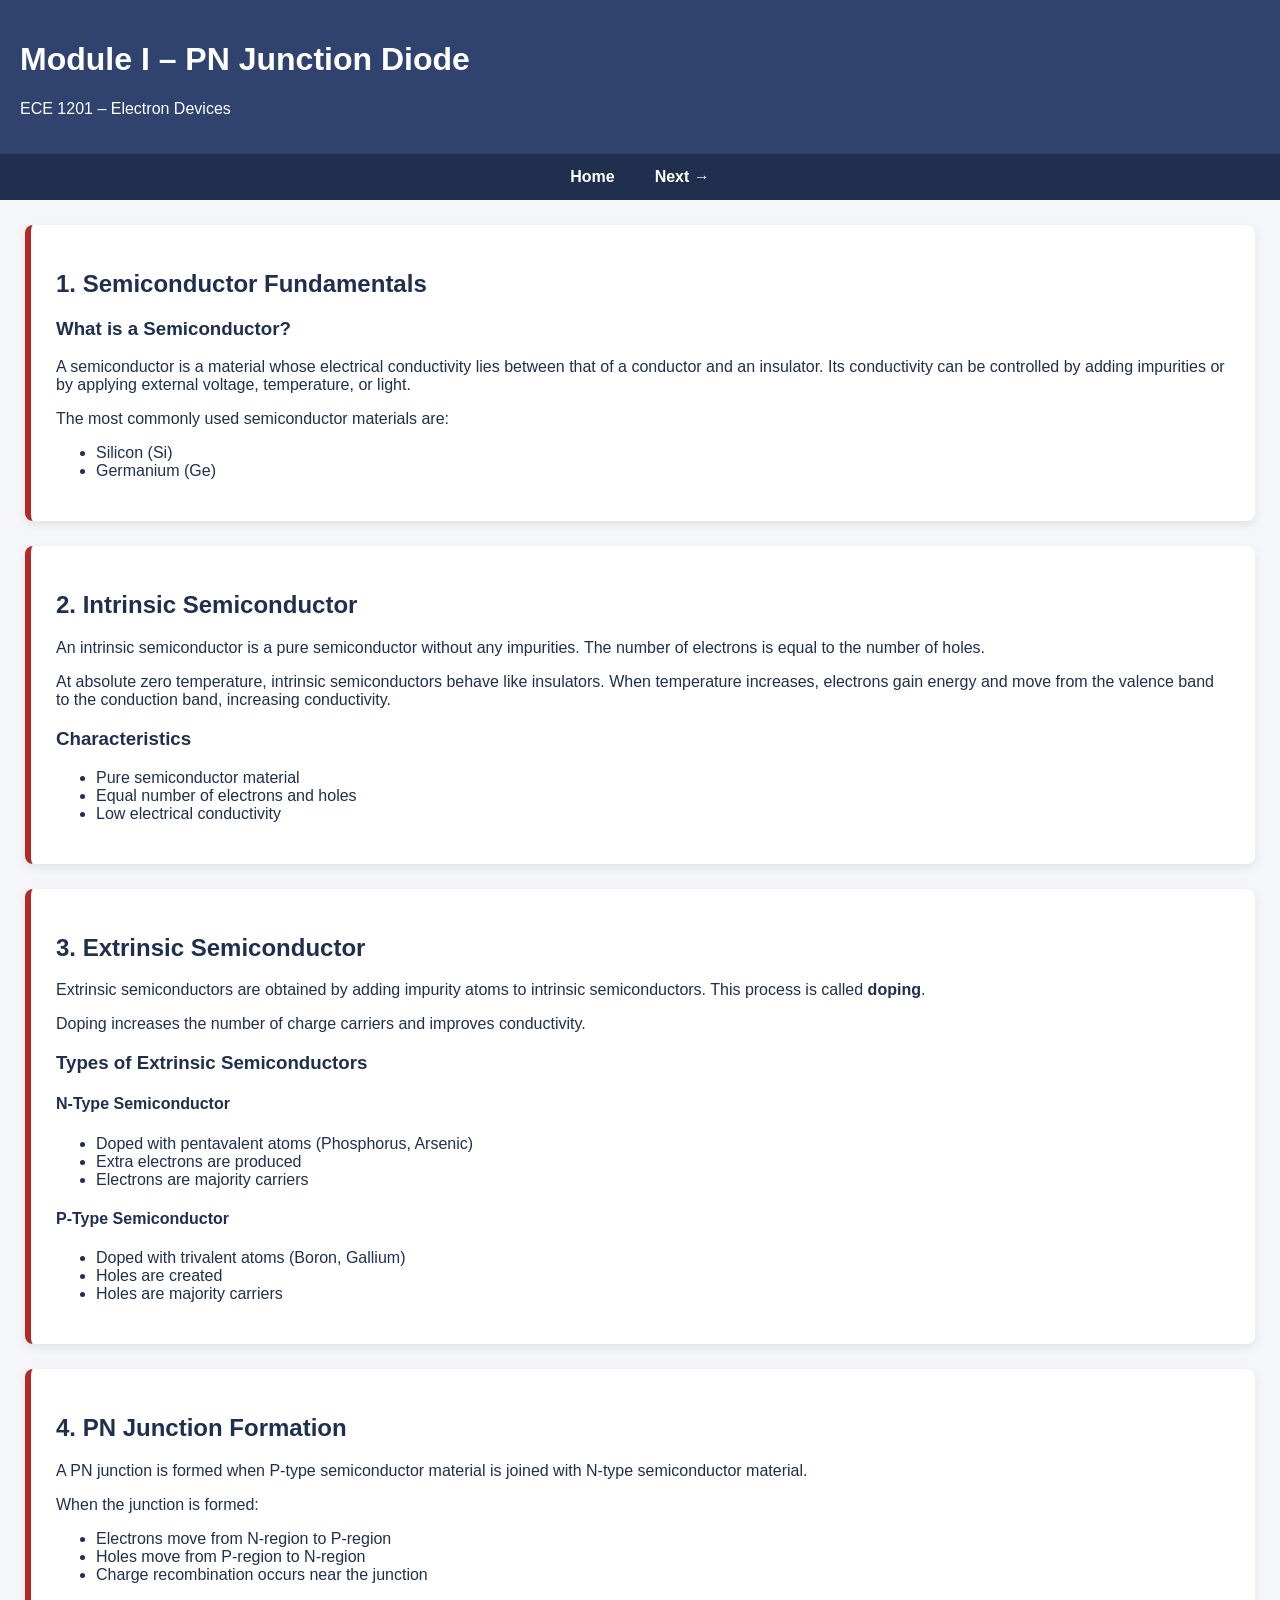
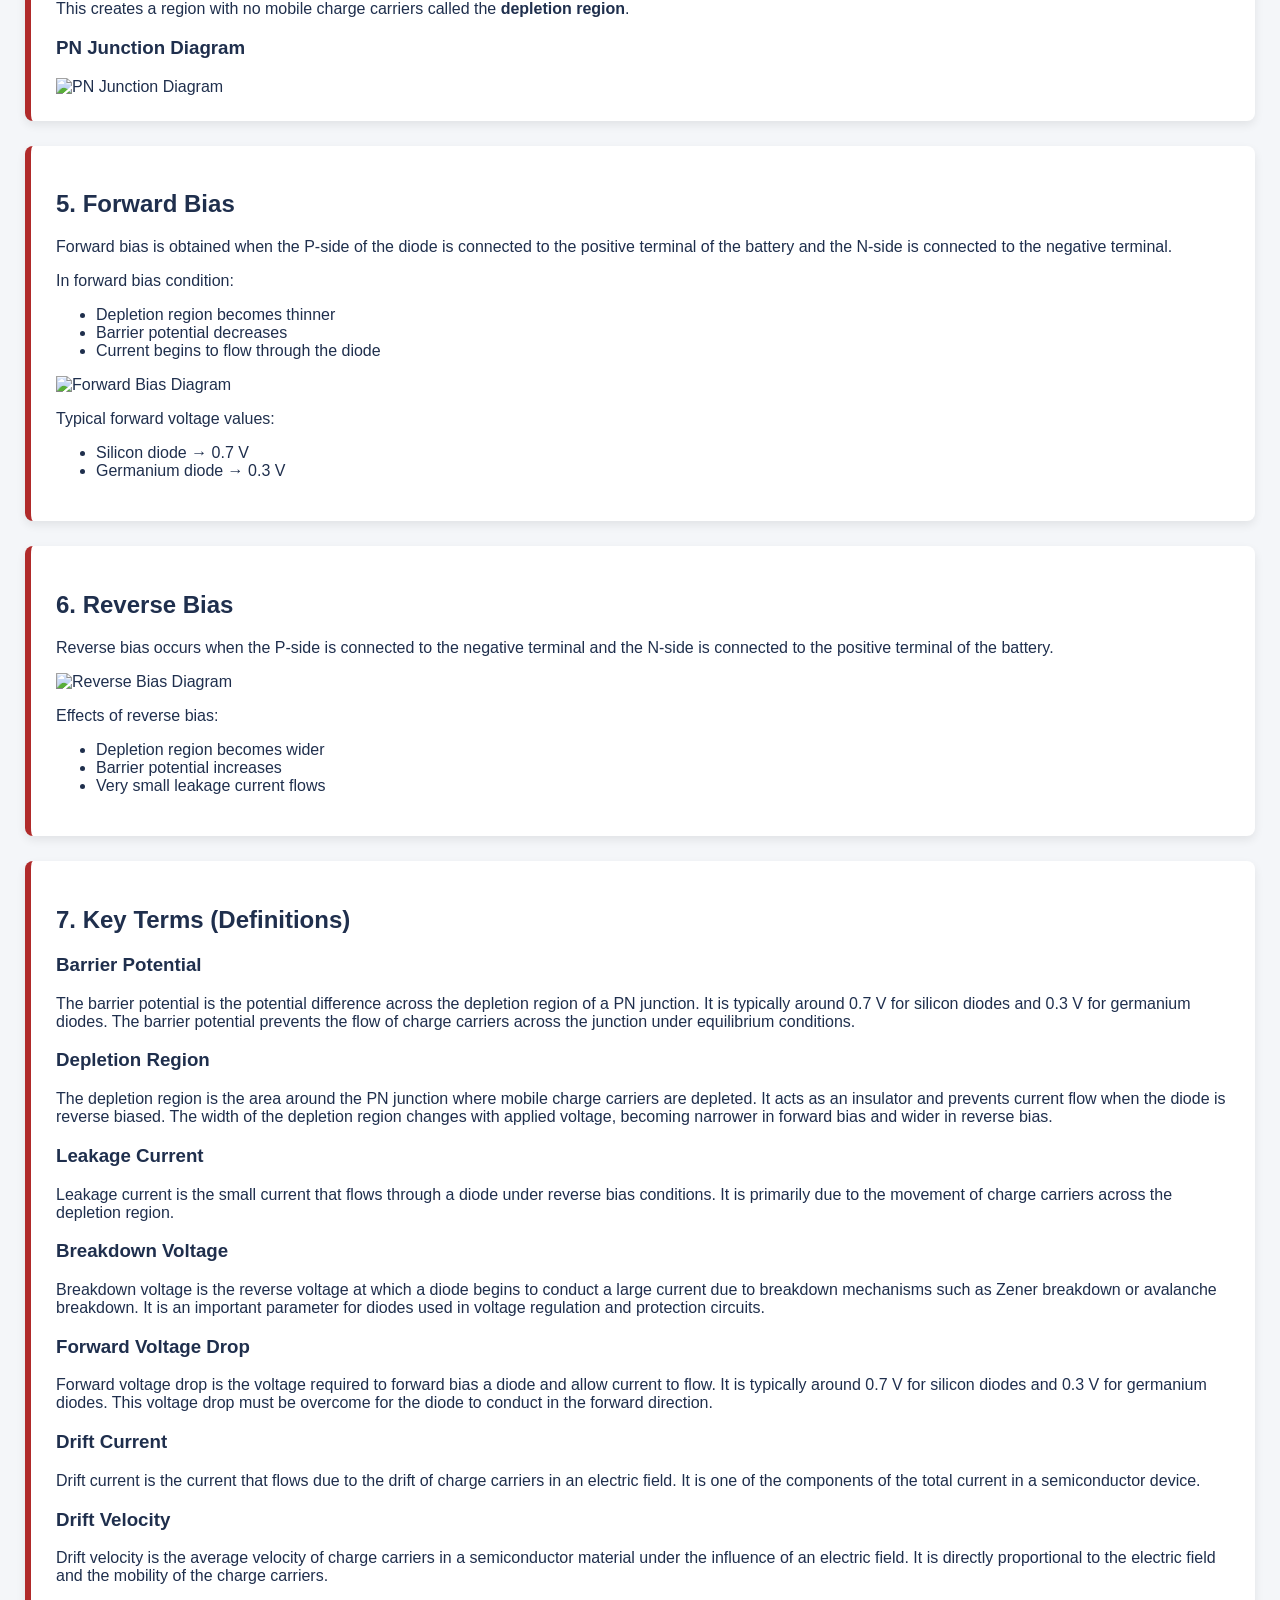
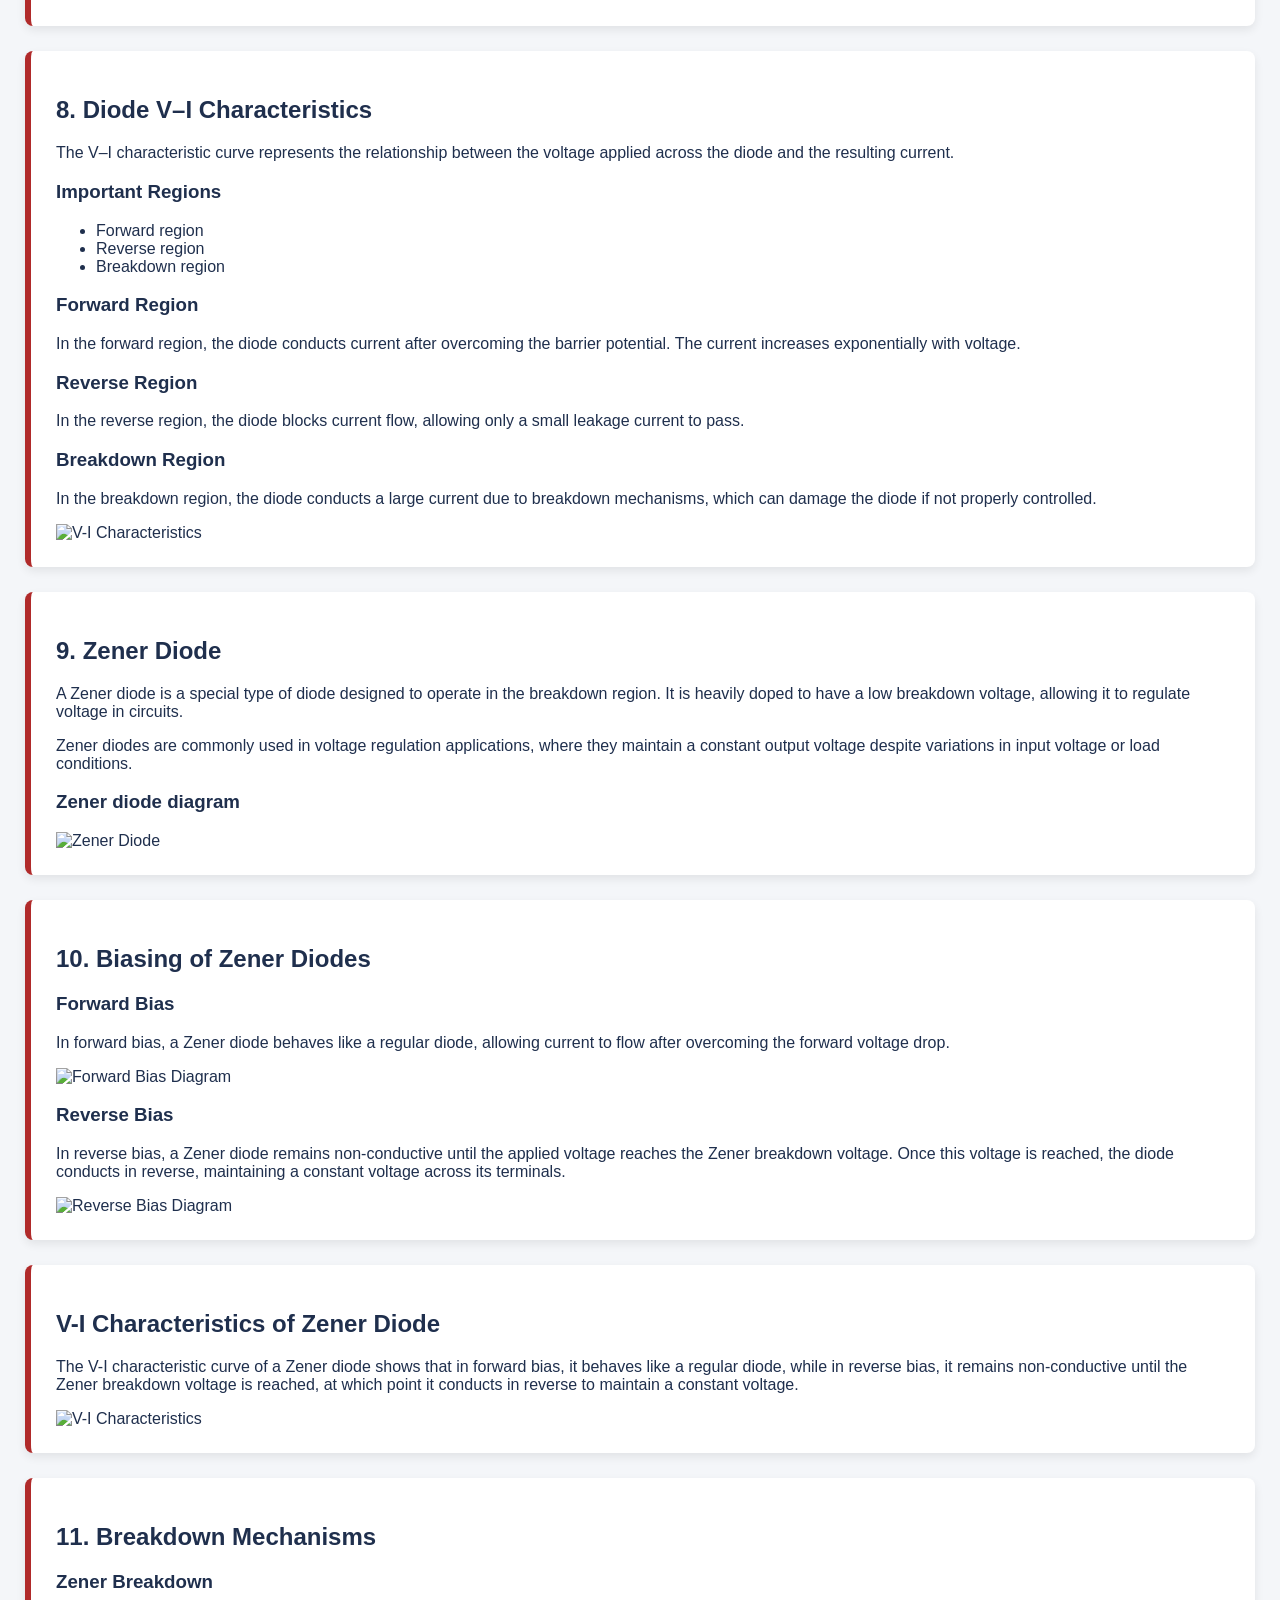
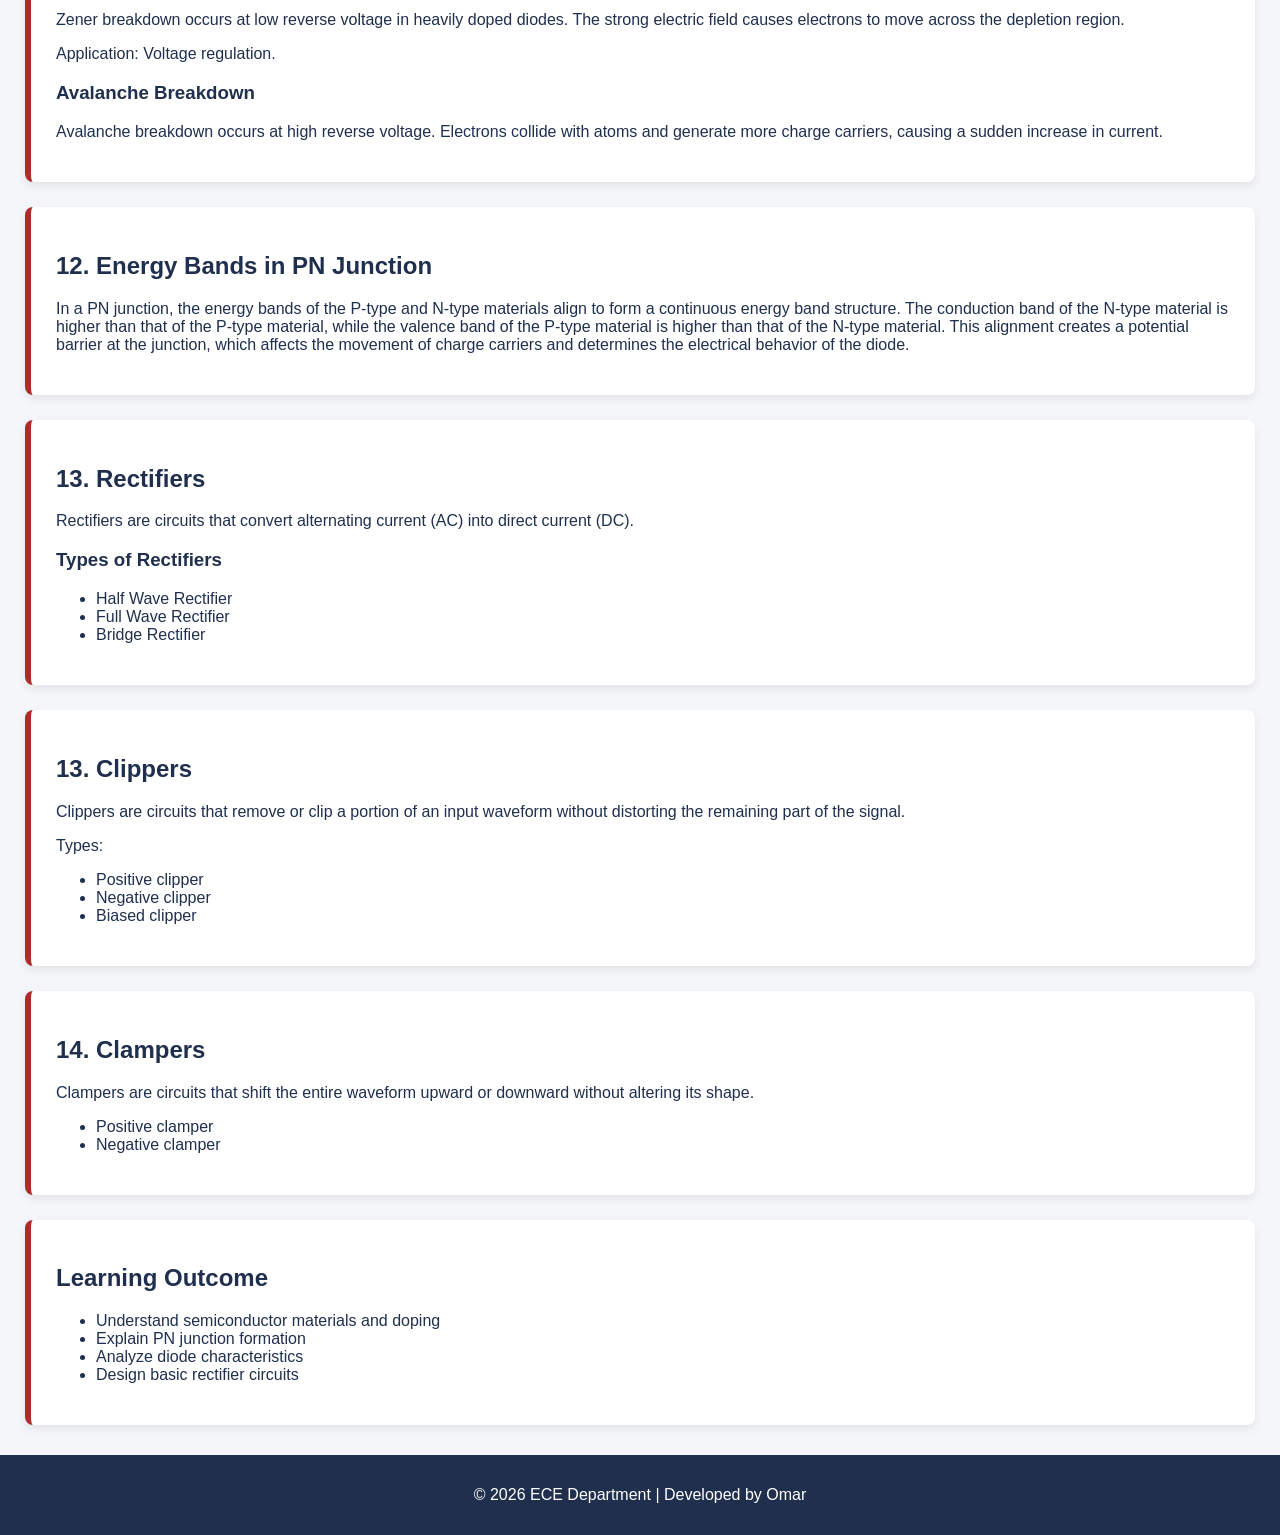
==== explanation pn.html @ 81858459 "detailed explanation for module 1" ====
<!DOCTYPE html>
<html>
<head>
<title>Module I – PN Junction Diode</title>
<link rel="stylesheet" href="style.css">
</head>

<body>

<header>
<h1>Module I – PN Junction Diode</h1>
<p>ECE 1201 – Electron Devices</p>
</header>

<nav>
<a href="index.html">Home</a>
<a href="module2.html">Next →</a>
</nav>


<section class="card">

<h2>1. Semiconductor Fundamentals</h2>

<h3>What is a Semiconductor?</h3>
<p>
A semiconductor is a material whose electrical conductivity lies between that of a
conductor and an insulator. Its conductivity can be controlled by adding impurities
or by applying external voltage, temperature, or light.
</p>

<p>
The most commonly used semiconductor materials are:
</p>

<ul>
<li>Silicon (Si)</li>
<li>Germanium (Ge)</li>
</ul>

</section>


<section class="card">

<h2>2. Intrinsic Semiconductor</h2>

<p>
An intrinsic semiconductor is a pure semiconductor without any impurities.
The number of electrons is equal to the number of holes.
</p>

<p>
At absolute zero temperature, intrinsic semiconductors behave like insulators.
When temperature increases, electrons gain energy and move from the valence band
to the conduction band, increasing conductivity.
</p>

<h3>Characteristics</h3>

<ul>
<li>Pure semiconductor material</li>
<li>Equal number of electrons and holes</li>
<li>Low electrical conductivity</li>
</ul>

</section>


<section class="card">

<h2>3. Extrinsic Semiconductor</h2>

<p>
Extrinsic semiconductors are obtained by adding impurity atoms to intrinsic
semiconductors. This process is called <b>doping</b>.
</p>

<p>
Doping increases the number of charge carriers and improves conductivity.
</p>

<h3>Types of Extrinsic Semiconductors</h3>

<h4>N-Type Semiconductor</h4>

<ul>
<li>Doped with pentavalent atoms (Phosphorus, Arsenic)</li>
<li>Extra electrons are produced</li>
<li>Electrons are majority carriers</li>
</ul>

<h4>P-Type Semiconductor</h4>

<ul>
<li>Doped with trivalent atoms (Boron, Gallium)</li>
<li>Holes are created</li>
<li>Holes are majority carriers</li>
</ul>

</section>


<section class="card">

<h2>4. PN Junction Formation</h2>

<p>
A PN junction is formed when P-type semiconductor material is joined with
N-type semiconductor material.
</p>

<p>
When the junction is formed:
</p>

<ul>
<li>Electrons move from N-region to P-region</li>
<li>Holes move from P-region to N-region</li>
<li>Charge recombination occurs near the junction</li>
</ul>

<p>
This creates a region with no mobile charge carriers called the
<b>depletion region</b>.
</p>

<h3>PN Junction Diagram</h3>

<div>
    <img src="https://ncert-neetprep.s3.ap-south-1.amazonaws.com/XII/Physics/leph206/OEBPS/Images/Fig_14_12.png" alt="PN Junction Diagram" width="300"/>
</div>

</section>


<section class="card">

<h2>5. Forward Bias</h2>

<p>
Forward bias is obtained when the P-side of the diode is connected to the
positive terminal of the battery and the N-side is connected to the negative
terminal.
</p>

<p>
In forward bias condition:
</p>

<ul>
<li>Depletion region becomes thinner</li>
<li>Barrier potential decreases</li>
<li>Current begins to flow through the diode</li>
</ul>
<div>
    <img src="https://pijaeducation.com/wp-content/uploads/2019/09/Diode-forward-bias.png" alt="Forward Bias Diagram" width="300"/>
</div>
<p>
Typical forward voltage values:
</p>

<ul>
<li>Silicon diode → 0.7 V</li>
<li>Germanium diode → 0.3 V</li>
</ul>

</section>


<section class="card">

<h2>6. Reverse Bias</h2>

<p>
Reverse bias occurs when the P-side is connected to the negative terminal
and the N-side is connected to the positive terminal of the battery.
</p>
<div>
    <img src="https://www.electrical4u.com/images/march16/1463278198.png" alt="Reverse Bias Diagram" width="300"/>
</div>
<p>
Effects of reverse bias:
</p>

<ul>
<li>Depletion region becomes wider</li>
<li>Barrier potential increases</li>
<li>Very small leakage current flows</li>
</ul>

</section>
<section class="card">
    <h2>7. Key Terms (Definitions)</h2>
    <h3>Barrier Potential</h3>
    <p>
The barrier potential is the potential difference across the depletion region of a PN junction. It is typically around 0.7 V for silicon diodes and 0.3 V for germanium diodes. The barrier potential prevents the flow of charge carriers across the junction under equilibrium conditions.
    </p>
    <h3>Depletion Region</h3>
<p>
     The depletion region is the area around the PN junction where mobile charge carriers are depleted. It acts as an insulator and prevents current flow when the diode is reverse biased. The width of the depletion region changes with applied voltage, becoming narrower in forward bias and wider in reverse bias.
    </p>
    <h3>Leakage Current</h3>
    <p>
    Leakage current is the small current that flows through a diode under reverse bias conditions. It is primarily due to the movement of charge carriers across the depletion region.
    </p>
    <h3>Breakdown Voltage</h3>
<p>
    Breakdown voltage is the reverse voltage at which a diode begins to conduct a large current due to breakdown mechanisms such as Zener breakdown or avalanche breakdown. It is an important parameter for diodes used in voltage regulation and protection circuits.
</p>
     <h3>Forward Voltage Drop</h3>
<p> 
       Forward voltage drop is the voltage required to forward bias a diode and allow current to flow. It is typically around 0.7 V for silicon diodes and 0.3 V for germanium diodes. This voltage drop must be overcome for the diode to conduct in the forward direction.
</p>
<h3>Drift Current</h3>
<p>
    Drift current is the current that flows due to the drift of charge carriers in an electric field. It is one of the components of the total current in a semiconductor device.
</p>
<h3>Drift Velocity</h3>
<p>
    Drift velocity is the average velocity of charge carriers in a semiconductor material under the influence of an electric field. It is directly proportional to the electric field and the mobility of the charge carriers. 
</p> 

</section>

<section class="card">

<h2>8. Diode V–I Characteristics</h2>

<p>
The V–I characteristic curve represents the relationship between the
voltage applied across the diode and the resulting current.
</p>

<h3>Important Regions</h3>

<ul>
<li>Forward region</li>
<li>Reverse region</li>
<li>Breakdown region</li>
</ul>
<h3>Forward Region</h3>
<p>
In the forward region, the diode conducts current after overcoming the barrier potential. The current increases exponentially with voltage.
</p>
<h3>Reverse Region</h3>
<p>
In the reverse region, the diode blocks current flow, allowing only a small leakage current to pass.
</p>
<h3>Breakdown Region</h3>
<p>
In the breakdown region, the diode conducts a large current due to breakdown mechanisms, which can damage the diode if not properly controlled.
</p>
<div>
    <img src="https://www.electronics-tutorials.ws/wp-content/uploads/2020/08/diode5.gif" alt="V-I Characteristics" width="500"/>
</div>
</section>
<section class="card">
    <h2>9. Zener Diode</h2>
<p>
A Zener diode is a special type of diode designed to operate in the breakdown region. It is heavily doped to have a low breakdown voltage, allowing it to regulate voltage in circuits.
</p>
<p>
Zener diodes are commonly used in voltage regulation applications, where they maintain a constant output voltage despite variations in input voltage or load conditions.
</p>
<h3>Zener diode diagram</h3>
<img src="https://www.shutterstock.com/image-vector/zener-diode-education-science-school-260nw-2631036079.jpg" alt="Zener Diode" width="300"/>

</section>
<section class="card">
<h2>10. Biasing of Zener Diodes</h2>
<h3>Forward Bias</h3>
<p>In forward bias, a Zener diode behaves like a regular diode, allowing current to flow after overcoming the forward voltage drop.
</p>
<div>
    <img src="https://www.hackatronic.com/wp-content/uploads/2020/02/Zener-forward.jpg" alt="Forward Bias Diagram" width="300"/>
</div>
<h3>Reverse Bias</h3>
<p>In reverse bias, a Zener diode remains non-conductive until the applied voltage reaches the Zener breakdown voltage. Once this voltage is reached, the diode conducts in reverse, maintaining a constant voltage across its terminals.
</p>
<div>
    <img src="https://www.build-electronic-circuits.com/wp-content/uploads/2023/04/reverse_bias.png" alt="Reverse Bias Diagram" width="300"/>
</div>
</section>
    <section class="card">
        <h2>V-I Characteristics of Zener Diode</h2>
<p>The V-I characteristic curve of a Zener diode shows that in forward bias, it behaves like a regular diode, while in reverse bias, it remains non-conductive until the Zener breakdown voltage is reached, at which point it conducts in reverse to maintain a constant voltage.</p>
<img src="https://www.hackatronic.com/wp-content/uploads/2020/02/VI-characteristics-zener.jpg" alt="V-I Characteristics" width="500"/>
    </section>

<section class="card">

<h2>11. Breakdown Mechanisms</h2>

<h3>Zener Breakdown</h3>

<p>
Zener breakdown occurs at low reverse voltage in heavily doped diodes.
The strong electric field causes electrons to move across the depletion
region.
</p>

<p>
Application: Voltage regulation.
</p>

<h3>Avalanche Breakdown</h3>

<p>
Avalanche breakdown occurs at high reverse voltage. Electrons collide
with atoms and generate more charge carriers, causing a sudden increase
in current.
</p>
</section>
<section class="card">
<h2>12. Energy Bands in PN Junction</h2>
<p>
In a PN junction, the energy bands of the P-type and N-type materials align to form a continuous energy band structure. The conduction band of the N-type material is higher than that of the P-type material, while the valence band of the P-type material is higher than that of the N-type material. This alignment creates a potential barrier at the junction, which affects the movement of charge carriers and determines the electrical behavior of the diode.
</p>
</section>

<section class="card">

<h2>13. Rectifiers</h2>

<p>
Rectifiers are circuits that convert alternating current (AC)
into direct current (DC).
</p>

<h3>Types of Rectifiers</h3>

<ul>
<li>Half Wave Rectifier</li>
<li>Full Wave Rectifier</li>
<li>Bridge Rectifier</li>
</ul>

</section>


<section class="card">

<h2>13. Clippers</h2>

<p>
Clippers are circuits that remove or clip a portion of an input waveform
without distorting the remaining part of the signal.
</p>

<p>
Types:
</p>

<ul>
<li>Positive clipper</li>
<li>Negative clipper</li>
<li>Biased clipper</li>
</ul>

</section>


<section class="card">

<h2>14. Clampers</h2>

<p>
Clampers are circuits that shift the entire waveform upward or downward
without altering its shape.
</p>

<ul>
<li>Positive clamper</li>
<li>Negative clamper</li>
</ul>

</section>


<section class="card">

<h2>Learning Outcome</h2>

<ul>
<li>Understand semiconductor materials and doping</li>
<li>Explain PN junction formation</li>
<li>Analyze diode characteristics</li>
<li>Design basic rectifier circuits</li>
</ul>

</section>


<footer>
<p>© 2026 ECE Department | Developed by Omar</p>
</footer>

</body>
</html>
---- style.css ----
body {
    font-family: 'Segoe UI', sans-serif;
    margin: 0;
    background-color: #F4F6F9;
    color: #1F2F4D;
}

/* Header */
header {
    background-color: #2F436E;
    color: #FFFFFF;
    padding: 20px;
}

.header-container {
    display: flex;
    align-items: center;
    gap: 20px;
}

.logo {
    width: 270px;
}

/* Navigation */
nav {
    background-color: #1F2F4D;
    display: flex;
    justify-content: center;
    flex-wrap: wrap;
}

nav a {
    color: #FFFFFF;
    padding: 14px 20px;
    text-decoration: none;
    font-weight: 600;
    transition: 0.3s;
}

nav a:hover {
    background-color: #B02A2A;
}

/* Cards */
.card {
    background: #FFFFFF;
    margin: 25px;
    padding: 25px;
    border-left: 6px solid #B02A2A;
    border-radius: 8px;
    box-shadow: 0 4px 10px rgba(0,0,0,0.08);
}

/* Module Buttons */
button {
    background-color: #2F436E;
    color: #FFFFFF;
    border: none;
    padding: 10px 15px;
    margin: 10px 0;
    border-radius: 5px;
    cursor: pointer;
    font-weight: 600;
    transition: 0.3s;
}

button:hover {
    background-color: #B02A2A;
}

/* Hidden Modules */
.hidden {
    display: none;
}

/* Footer */
footer {
    background-color: #1F2F4D;
    color: #FFFFFF;
    text-align: center;
    padding: 15px;
    margin-top: 30px;
}

/* Responsive */
@media(max-width: 768px){
    .header-container {
        flex-direction: column;
        text-align: center;
    }

    .logo {
        width: 70px;
    }
}
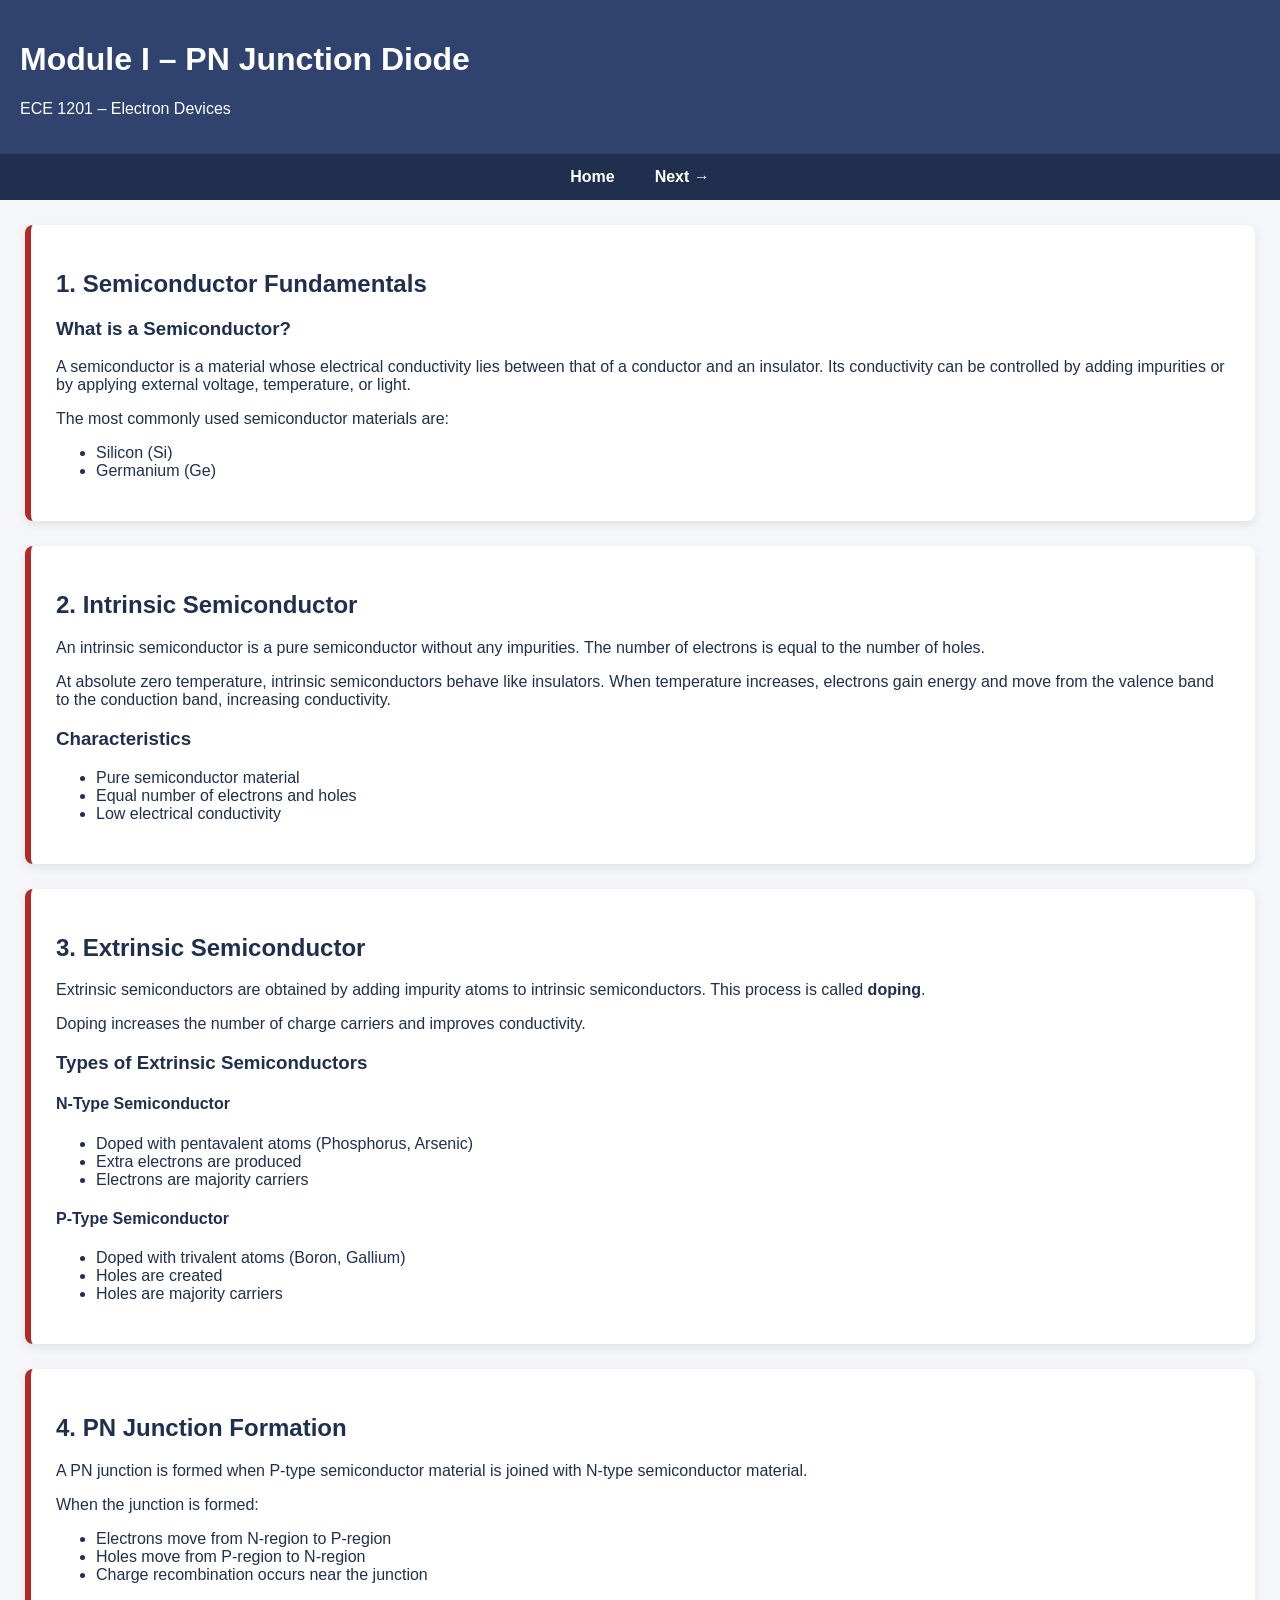
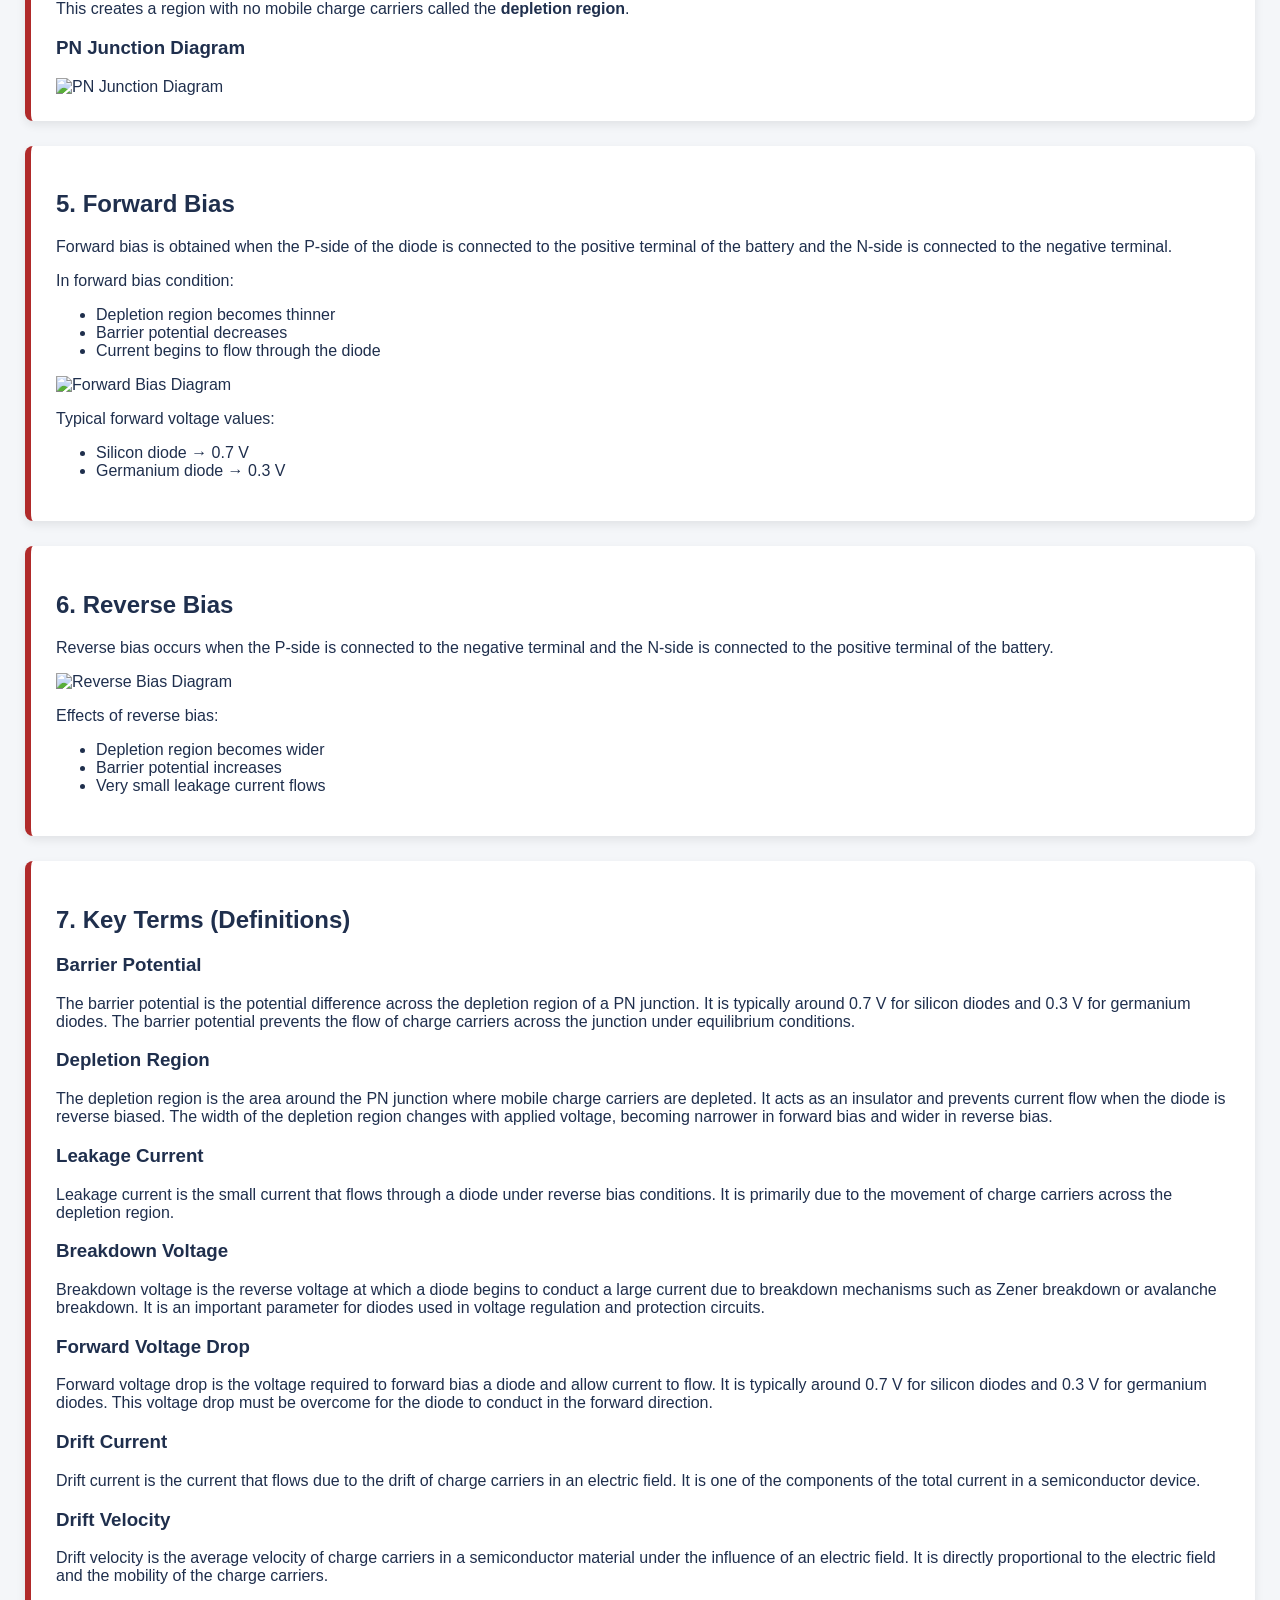
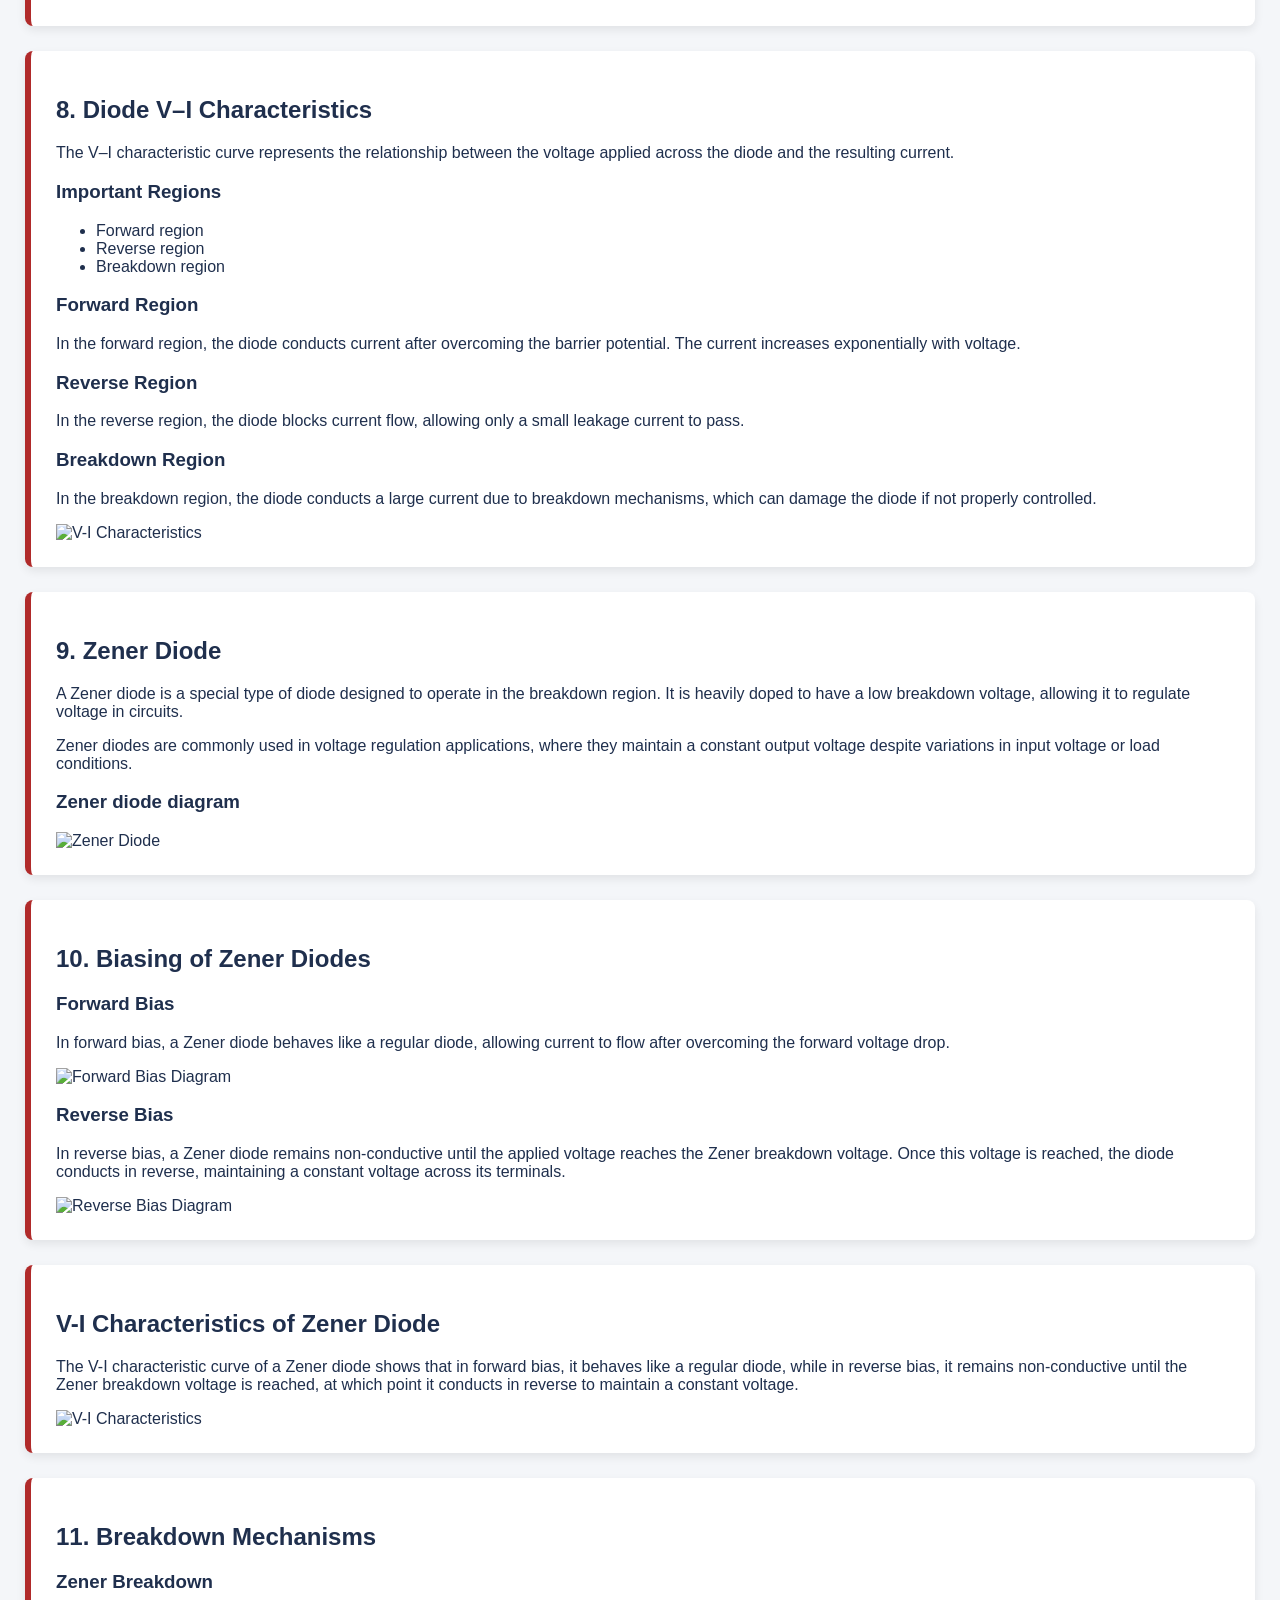
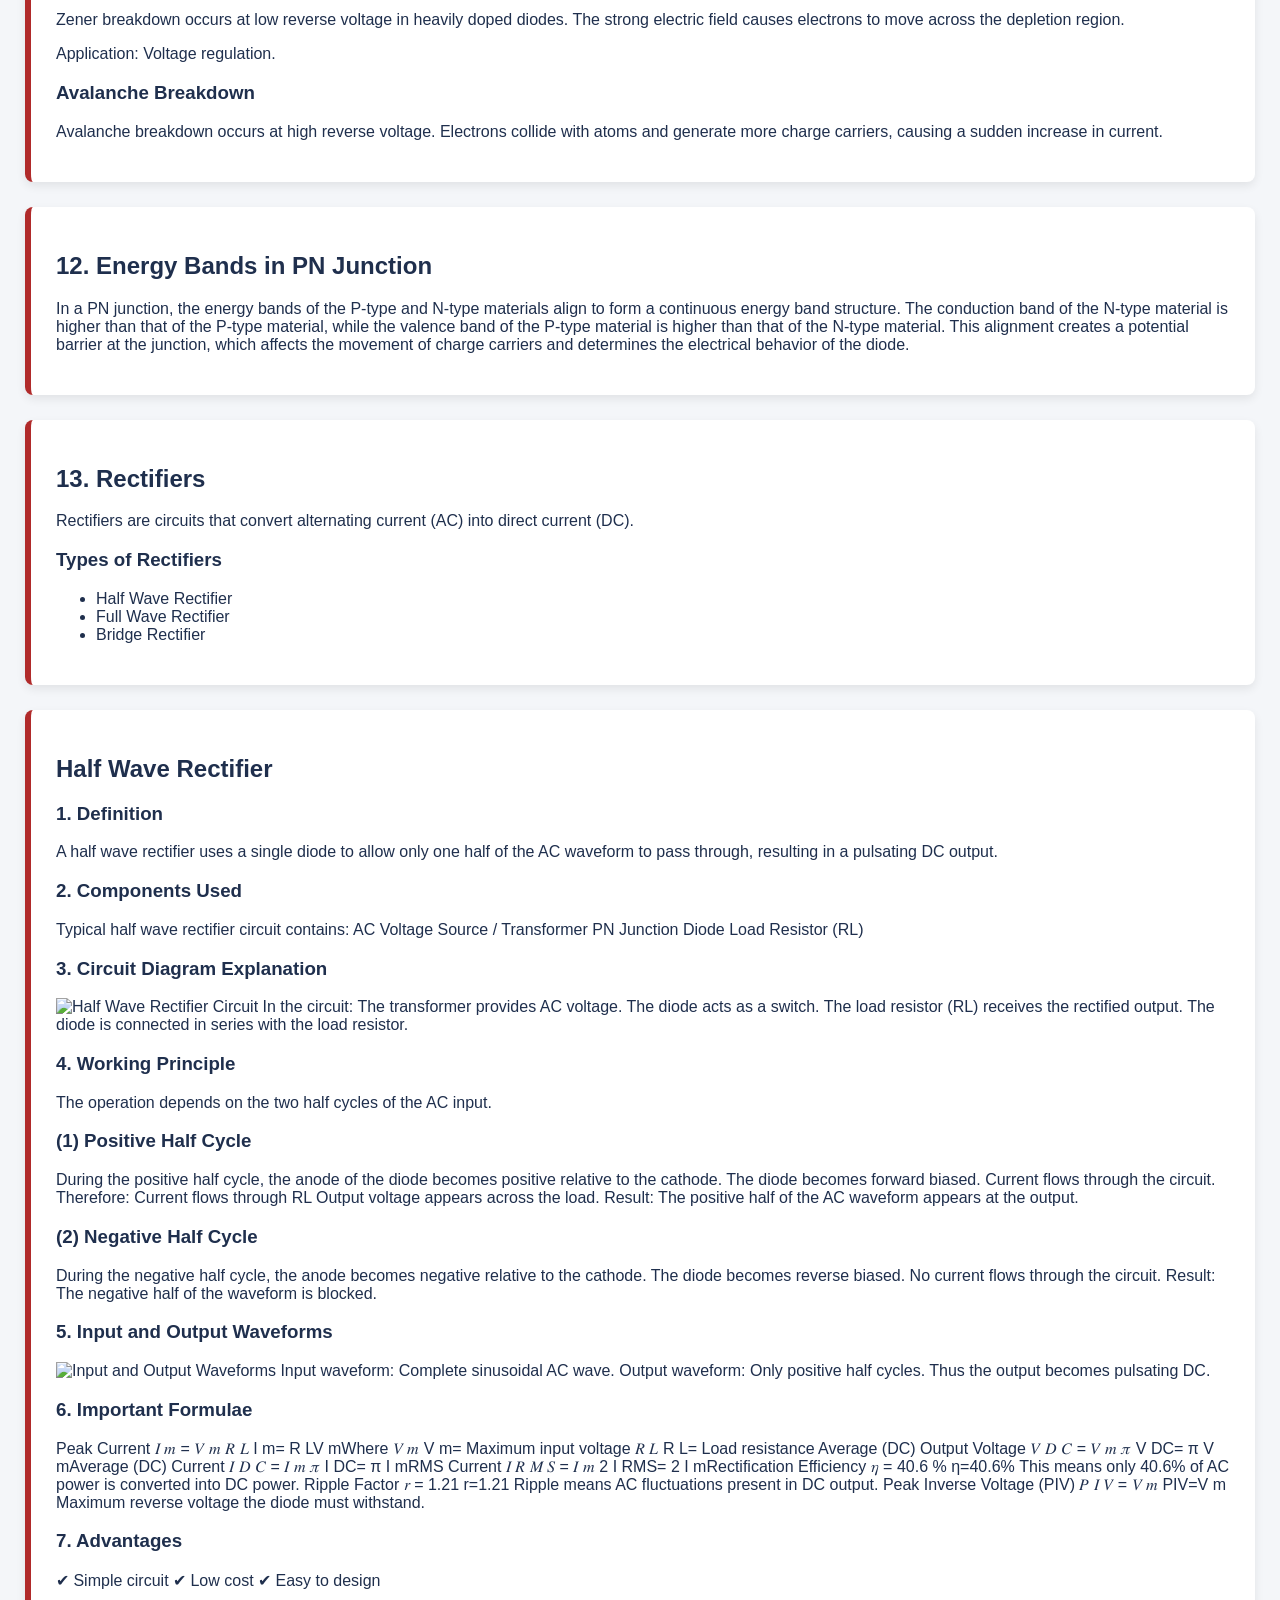
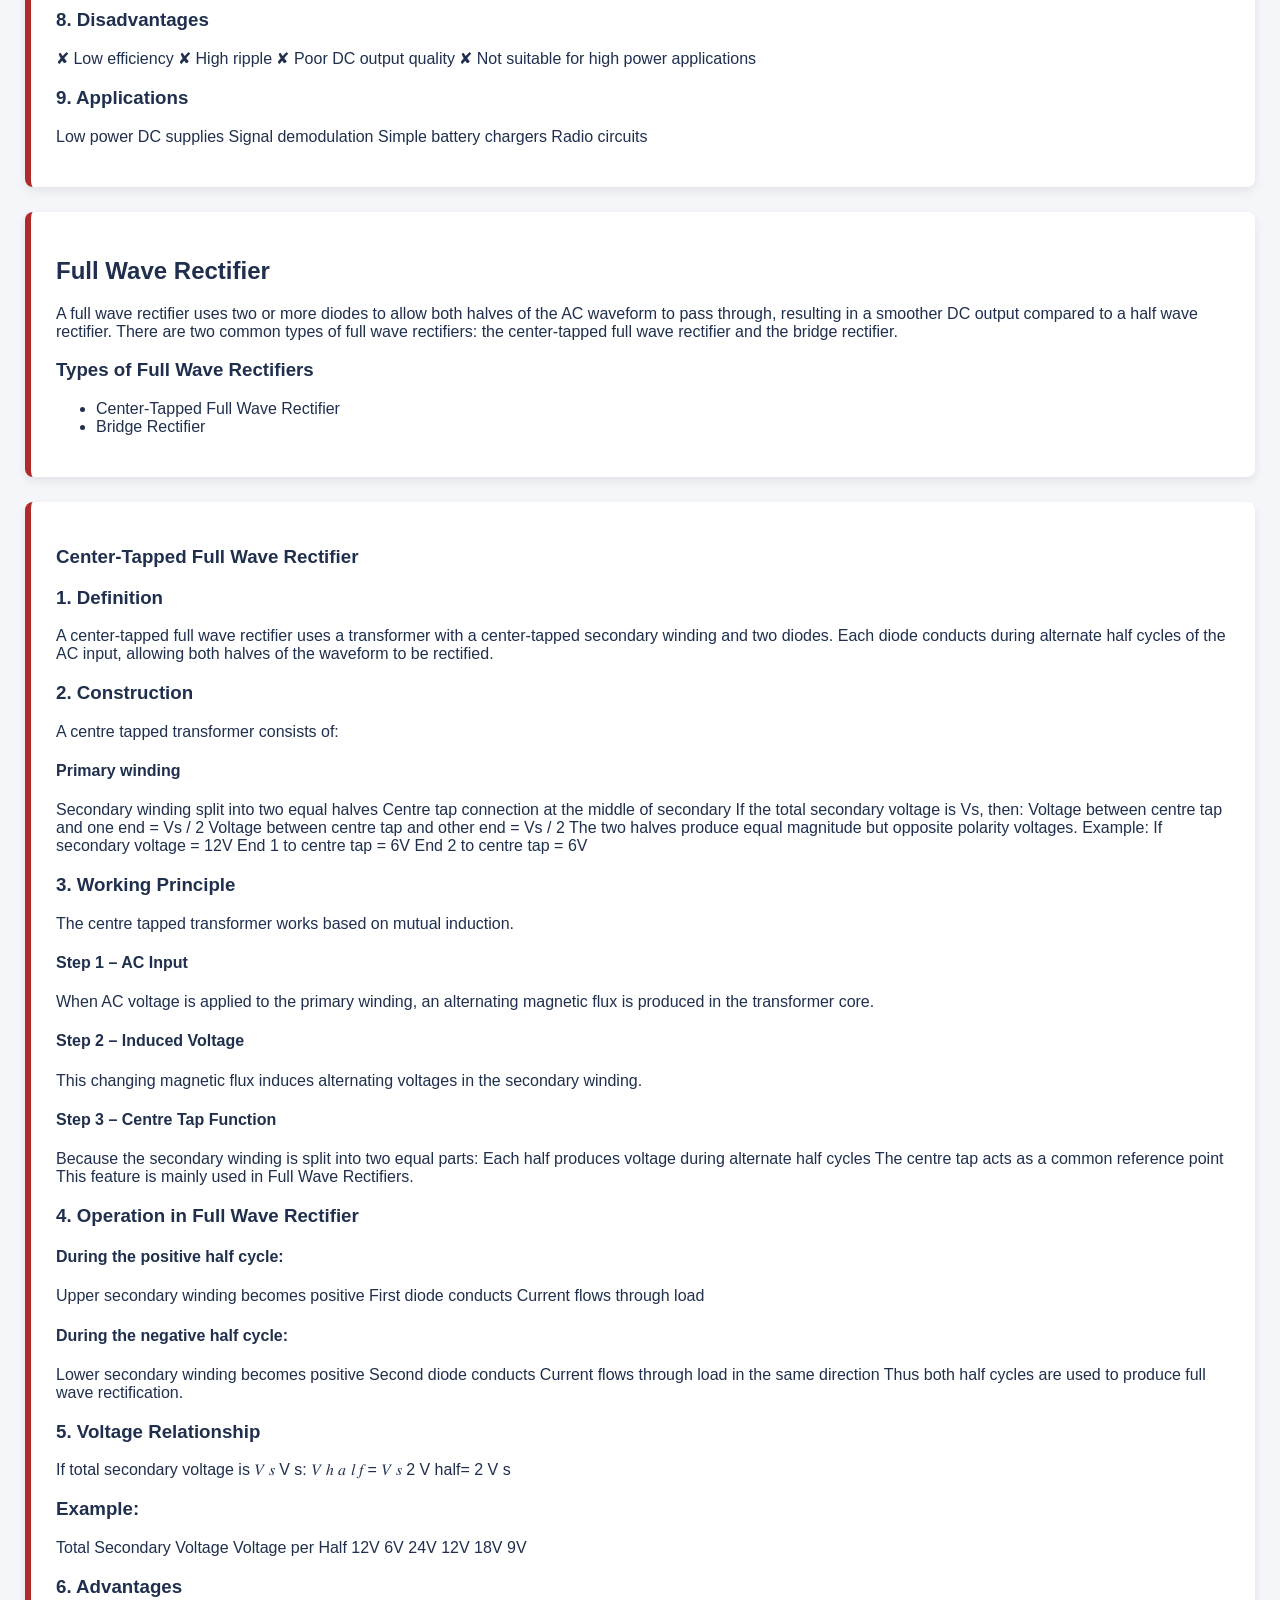
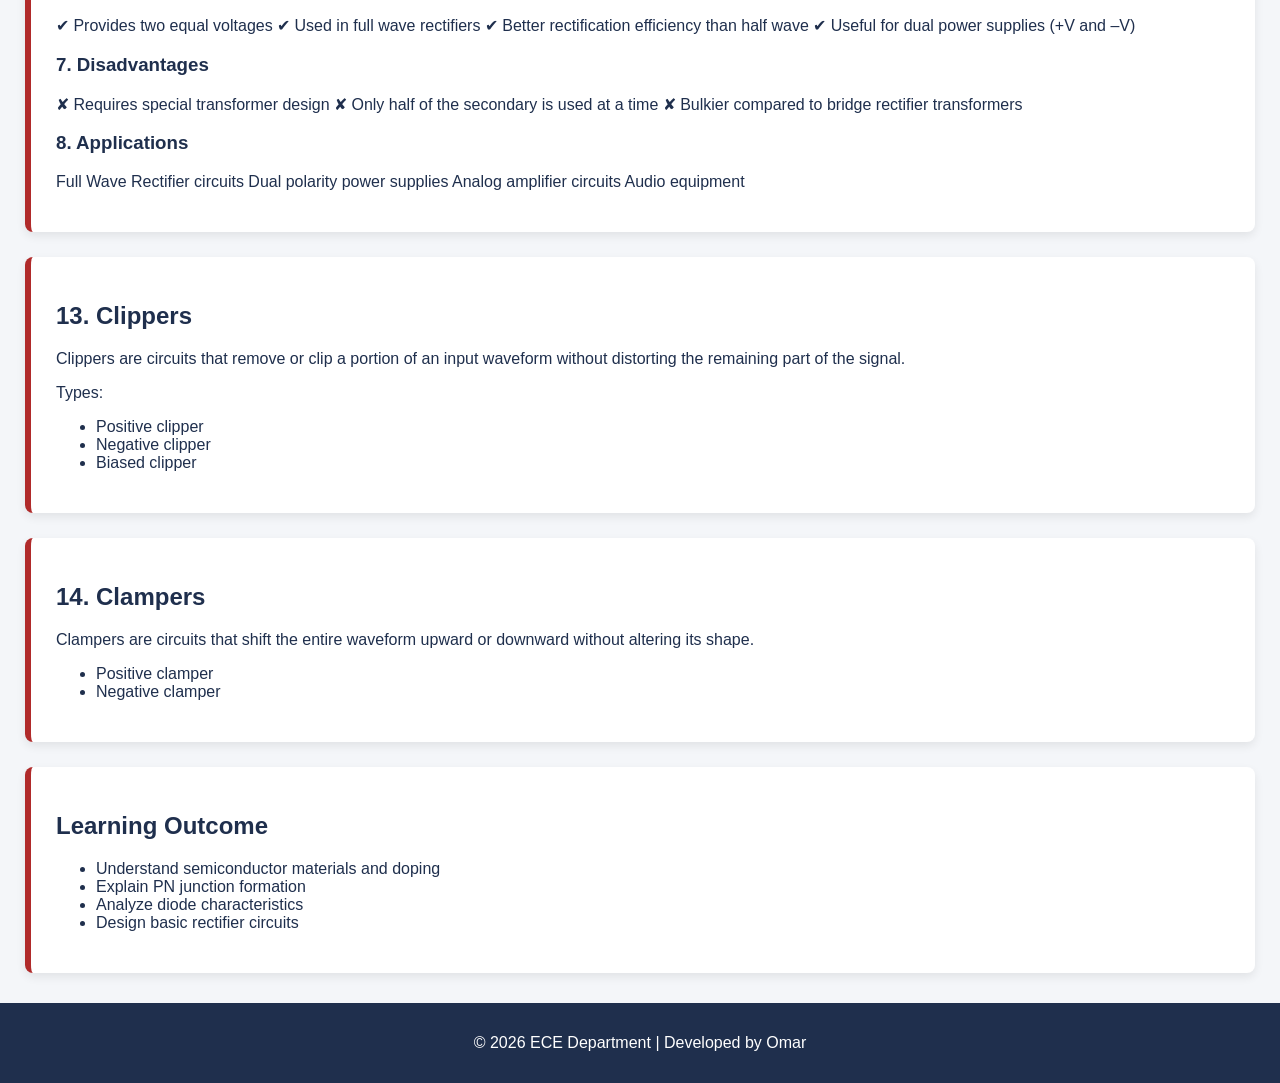
==== commit 9f7bd429: "half wave rectifier details added" ====
--- a/explanation pn.html
+++ b/explanation pn.html
@@ -337,7 +337,349 @@
 </ul>
 
 </section>
-
+<section class="card">
+<h2>Half Wave Rectifier</h2>
+<p>
+    <h3>1. Definition</h3>
+A half wave rectifier uses a single diode to allow only one half of the AC waveform to pass through, resulting in a pulsating DC output.
+</p>
+<p>
+    <h3>2. Components Used</h3>
+
+Typical half wave rectifier circuit contains:
+
+AC Voltage Source / Transformer
+
+PN Junction Diode
+
+Load Resistor (RL)          
+    
+<h3>3. Circuit Diagram Explanation</h3>
+<img src="https://www.watelectronics.com/wp-content/uploads/half-wave-rectifier.jpg" alt="Half Wave Rectifier Circuit" width="300"/>
+In the circuit:
+
+The transformer provides AC voltage.
+
+The diode acts as a switch.
+
+The load resistor (RL) receives the rectified output.
+
+The diode is connected in series with the load resistor.
+
+<h3>4. Working Principle</h3>
+
+The operation depends on the two half cycles of the AC input.
+
+<h3>(1) Positive Half Cycle</h3>
+
+During the positive half cycle, the anode of the diode becomes positive relative to the cathode.
+
+The diode becomes forward biased.
+
+Current flows through the circuit.
+
+Therefore:
+
+Current flows through RL
+
+Output voltage appears across the load.
+
+Result:
+The positive half of the AC waveform appears at the output.
+
+<h3>(2) Negative Half Cycle</h3>
+
+During the negative half cycle, the anode becomes negative relative to the cathode.
+
+The diode becomes reverse biased.
+
+No current flows through the circuit.
+
+Result:
+The negative half of the waveform is blocked.
+
+<h3>5. Input and Output Waveforms</h3>
+<img src="https://www.circuitfeed.com/wp-content/uploads/2022/06/half-wave-rectifier-graph.png" alt="Input and Output Waveforms" width="400"/>
+
+Input waveform: Complete sinusoidal AC wave.
+
+Output waveform: Only positive half cycles.
+
+Thus the output becomes pulsating DC.
+
+<h3>6. Important Formulae</h3>
+Peak Current
+𝐼
+𝑚
+=
+𝑉
+𝑚
+𝑅
+𝐿
+I
+m
+	​
+
+=
+R
+L
+	​
+
+V
+m
+	​
+
+	​
+
+
+Where
+
+𝑉
+𝑚
+V
+m
+	​
+
+ = Maximum input voltage
+
+𝑅
+𝐿
+R
+L
+	​
+
+ = Load resistance
+
+Average (DC) Output Voltage
+𝑉
+𝐷
+𝐶
+=
+𝑉
+𝑚
+𝜋
+V
+DC
+	​
+
+=
+π
+V
+m
+	​
+
+	​
+
+Average (DC) Current
+𝐼
+𝐷
+𝐶
+=
+𝐼
+𝑚
+𝜋
+I
+DC
+	​
+
+=
+π
+I
+m
+	​
+
+	​
+
+RMS Current
+𝐼
+𝑅
+𝑀
+𝑆
+=
+𝐼
+𝑚
+2
+I
+RMS
+	​
+
+=
+2
+I
+m
+	​
+
+	​
+
+Rectification Efficiency
+𝜂
+=
+40.6
+%
+η=40.6%
+
+This means only 40.6% of AC power is converted into DC power.
+
+Ripple Factor
+𝑟
+=
+1.21
+r=1.21
+
+Ripple means AC fluctuations present in DC output.
+
+Peak Inverse Voltage (PIV)
+𝑃
+𝐼
+𝑉
+=
+𝑉
+𝑚
+PIV=V
+m
+	​
+
+
+Maximum reverse voltage the diode must withstand.
+
+<h3>7. Advantages</h3>
+
+✔ Simple circuit
+✔ Low cost
+✔ Easy to design
+
+<h3>8. Disadvantages</h3>
+
+✘ Low efficiency
+✘ High ripple
+✘ Poor DC output quality
+✘ Not suitable for high power applications
+
+<h3>9. Applications</h3>
+
+Low power DC supplies
+Signal demodulation
+Simple battery chargers
+Radio circuits
+</p>
+</section>
+<section class="card">
+    <h2>Full Wave Rectifier</h2>
+<p>
+A full wave rectifier uses two or more diodes to allow both halves of the AC waveform to pass through, resulting in a smoother DC output compared to a half wave rectifier. There are two common types of full wave rectifiers: the center-tapped full wave rectifier and the bridge rectifier.
+</p>
+<h3>Types of Full Wave Rectifiers</h3>
+<ul>
+<li>Center-Tapped Full Wave Rectifier</li>
+<li>Bridge Rectifier</li>
+</ul>
+</section>
+<section class="card">
+<h3>Center-Tapped Full Wave Rectifier</h3>
+<p>
+    <h3>1. Definition</h3>
+A center-tapped full wave rectifier uses a transformer with a center-tapped secondary winding and two diodes. Each diode conducts during alternate half cycles of the AC input, allowing both halves of the waveform to be rectified.
+<h3>2. Construction</h3>
+
+A centre tapped transformer consists of:
+
+<h4>Primary winding</h4>
+
+Secondary winding split into two equal halves Centre tap connection at the middle of secondary If the total secondary voltage is Vs, then: Voltage between centre tap and one end = Vs / 2 Voltage between centre tap and other end = Vs / 2 The two halves produce equal magnitude but opposite polarity voltages.
+
+Example:
+If secondary voltage = 12V
+
+End 1 to centre tap = 6V
+
+End 2 to centre tap = 6V
+
+<h3>3. Working Principle</h3>
+
+The centre tapped transformer works based on mutual induction.
+
+<h4>Step 1 – AC Input</h4>
+
+When AC voltage is applied to the primary winding, an alternating magnetic flux is produced in the transformer core.
+
+<h4>Step 2 – Induced Voltage</h4>
+
+This changing magnetic flux induces alternating voltages in the secondary winding.
+
+<h4>Step 3 – Centre Tap Function</h4>
+Because the secondary winding is split into two equal parts: Each half produces voltage during alternate half cycles The centre tap acts as a common reference point This feature is mainly used in Full Wave Rectifiers.
+
+<h3>4. Operation in Full Wave Rectifier</h3>
+
+<h4>During the positive half cycle:</h4>
+Upper secondary winding becomes positive First diode conducts Current flows through load
+
+<h4>During the negative half cycle:</h4>
+Lower secondary winding becomes positive Second diode conducts Current flows through load in the same direction Thus both half cycles are used to produce full wave rectification.
+
+<h3>5. Voltage Relationship</h3>
+
+If total secondary voltage is 
+𝑉
+𝑠
+V
+s
+	​
+
+:
+
+𝑉
+ℎ
+𝑎
+𝑙
+𝑓
+=
+𝑉
+𝑠
+2
+V
+half
+	​
+
+=
+2
+V
+s
+	​
+
+	​
+
+
+<h3>Example:</h3>
+
+Total Secondary Voltage	Voltage per Half
+12V	6V
+24V	12V
+18V	9V
+<h3>6. Advantages</h3>
+
+✔ Provides two equal voltages
+✔ Used in full wave rectifiers
+✔ Better rectification efficiency than half wave
+✔ Useful for dual power supplies (+V and –V)
+
+<h3>7. Disadvantages</h3>
+
+✘ Requires special transformer design
+✘ Only half of the secondary is used at a time
+✘ Bulkier compared to bridge rectifier transformers
+
+<h3>8. Applications</h3>
+
+Full Wave Rectifier circuits
+
+Dual polarity power supplies
+
+Analog amplifier circuits
+
+Audio equipment
+</p>
+</section>
 
 <section class="card">
 
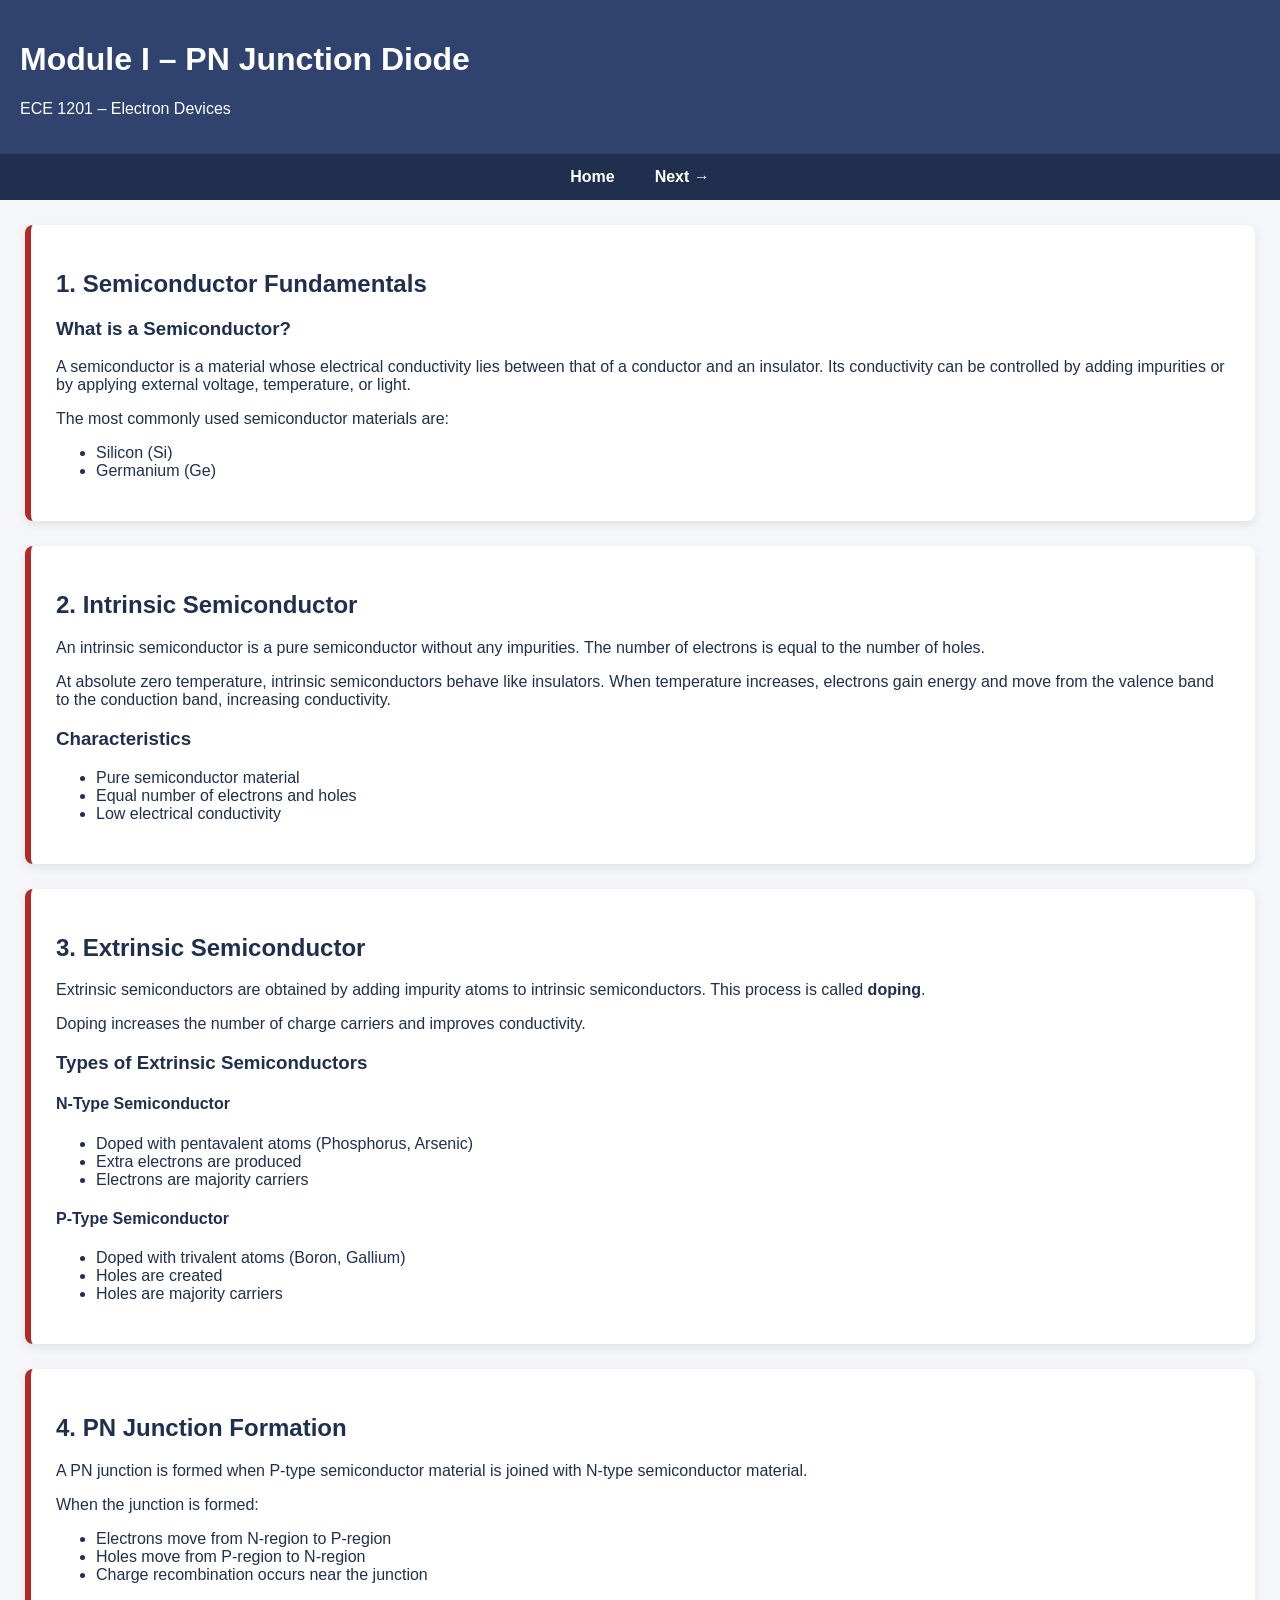
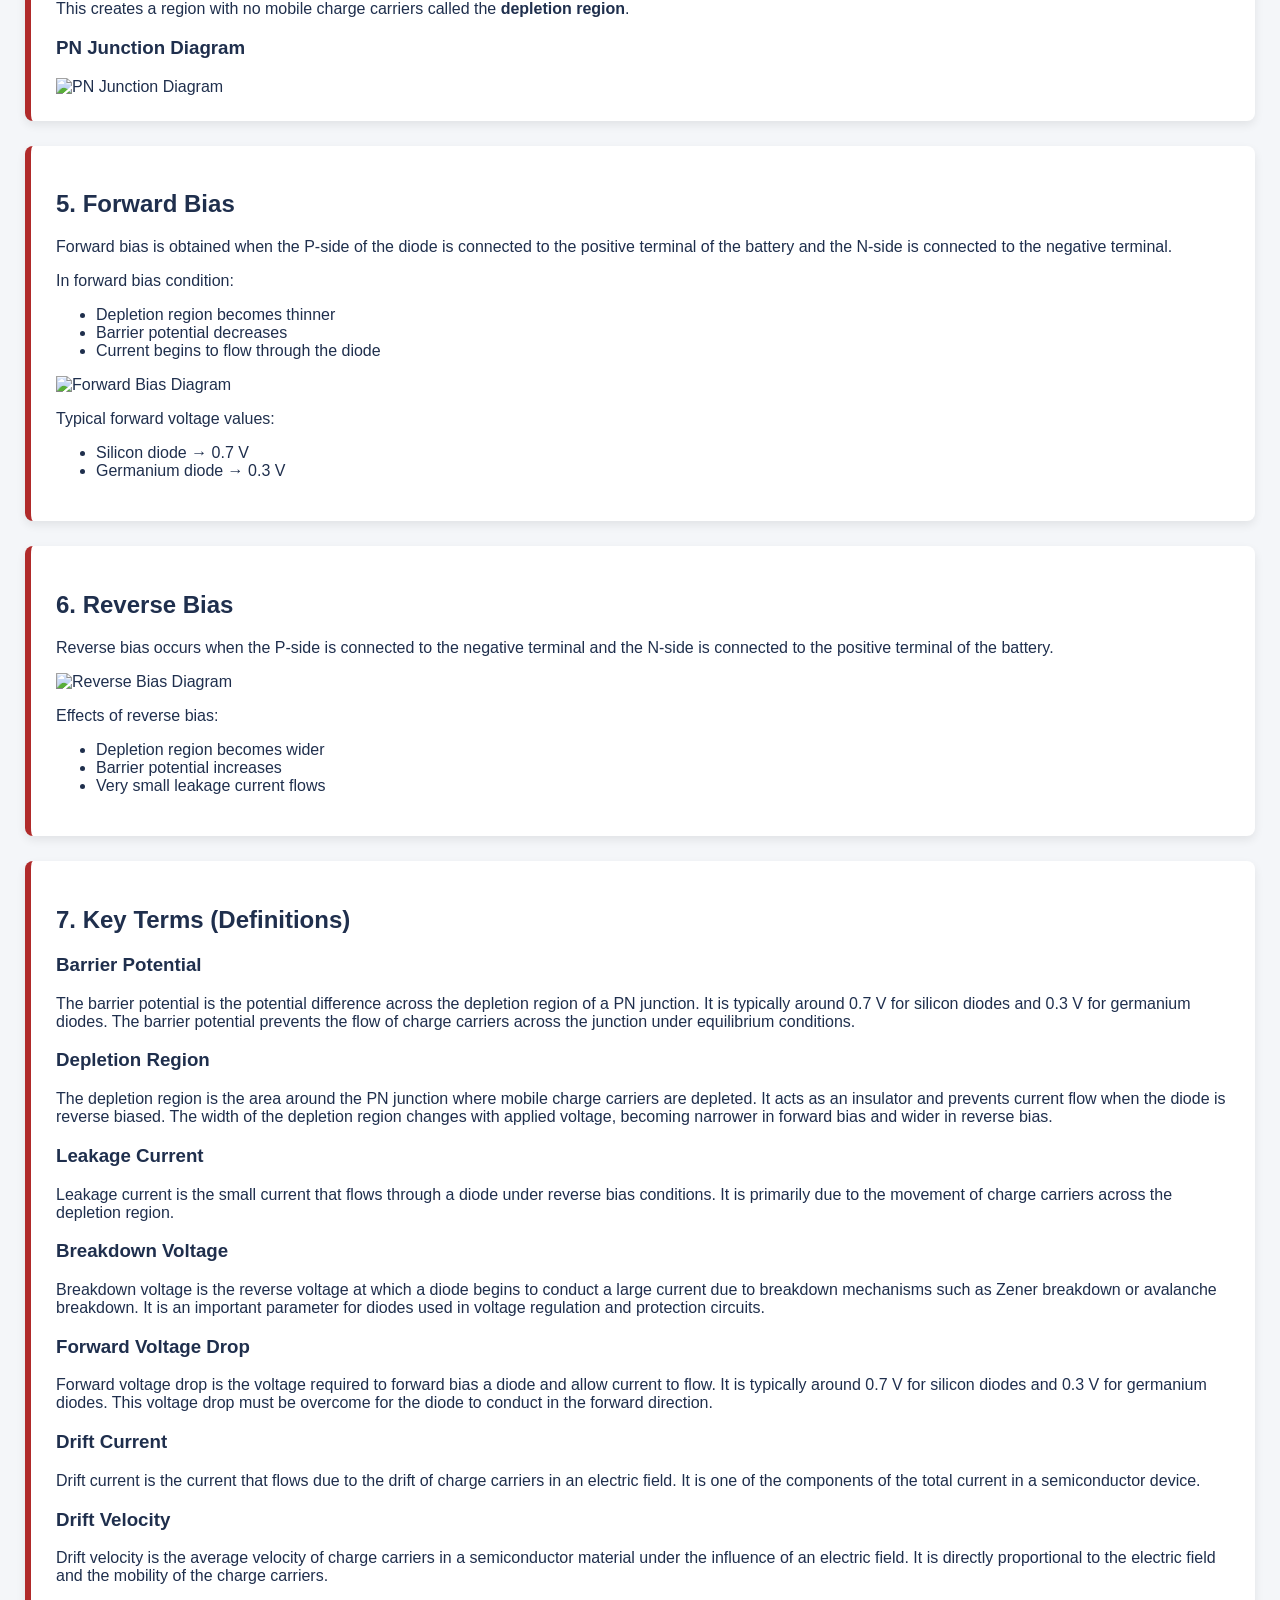
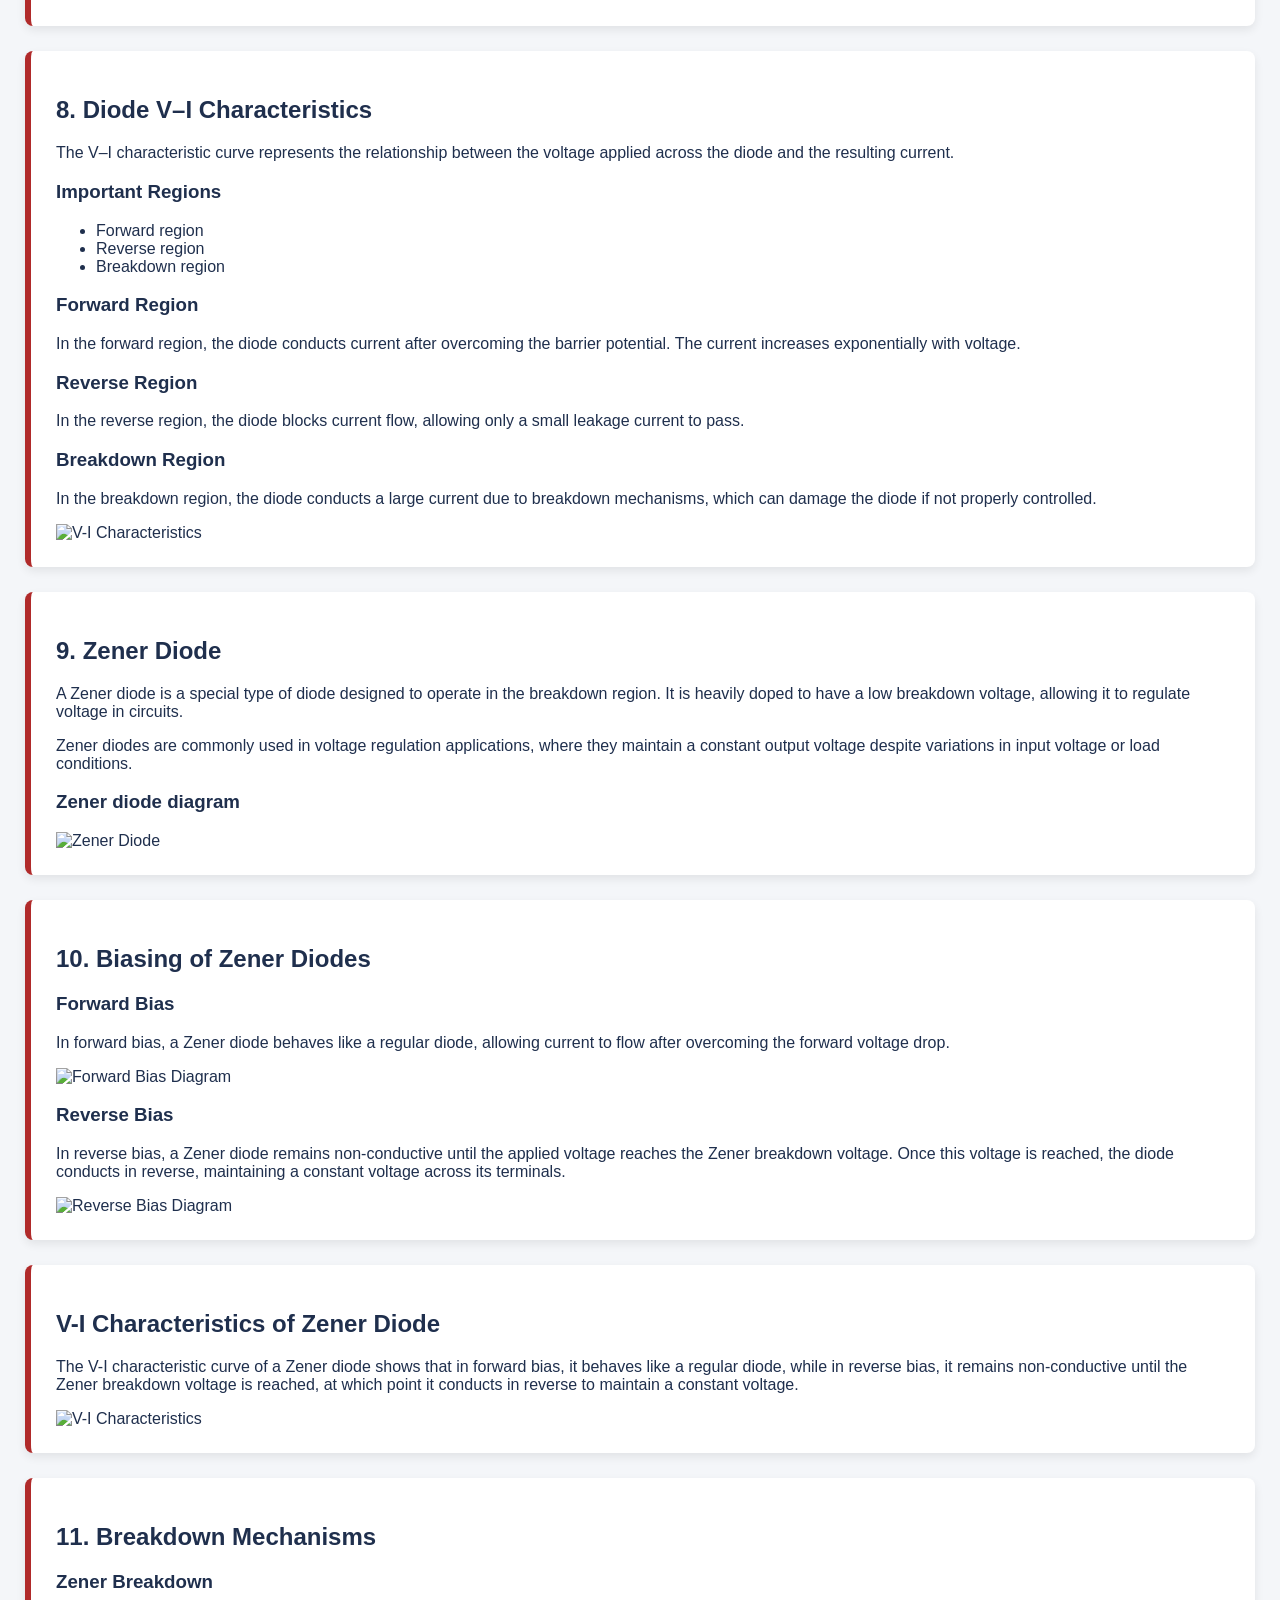
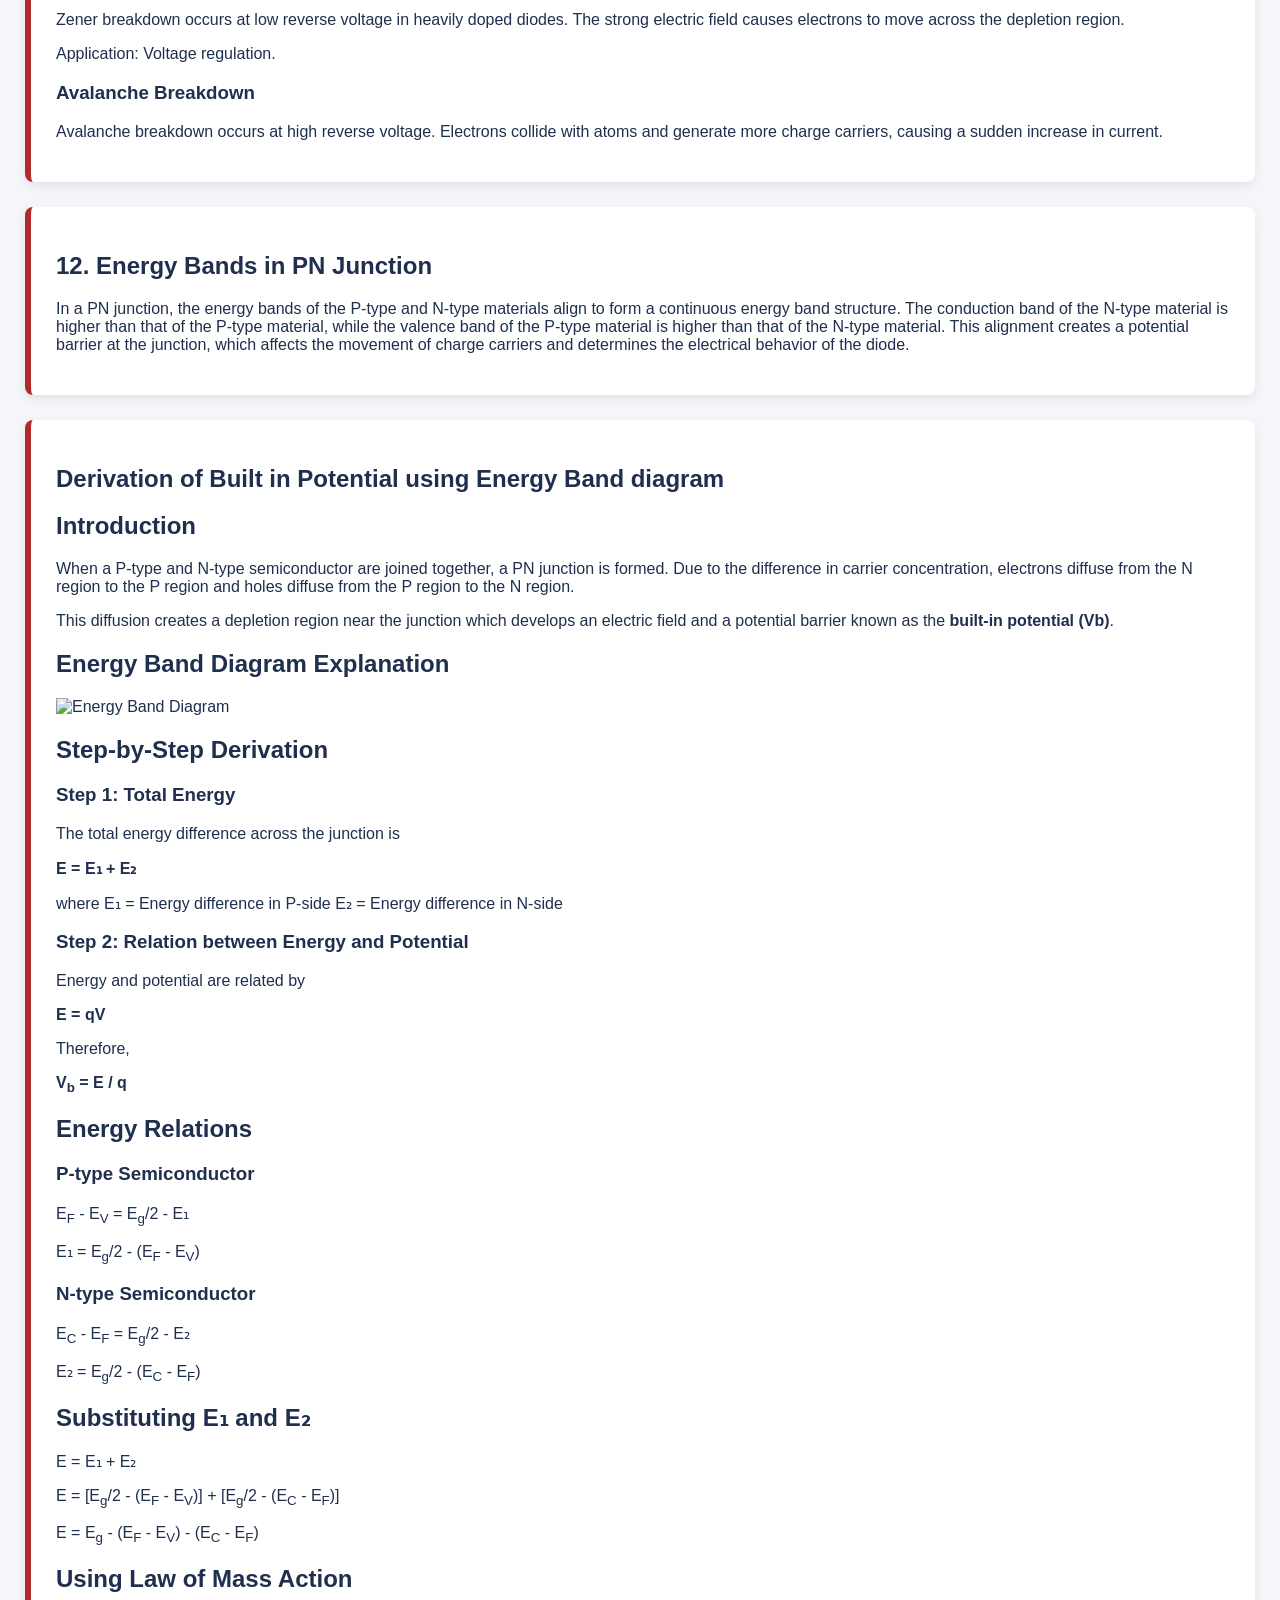
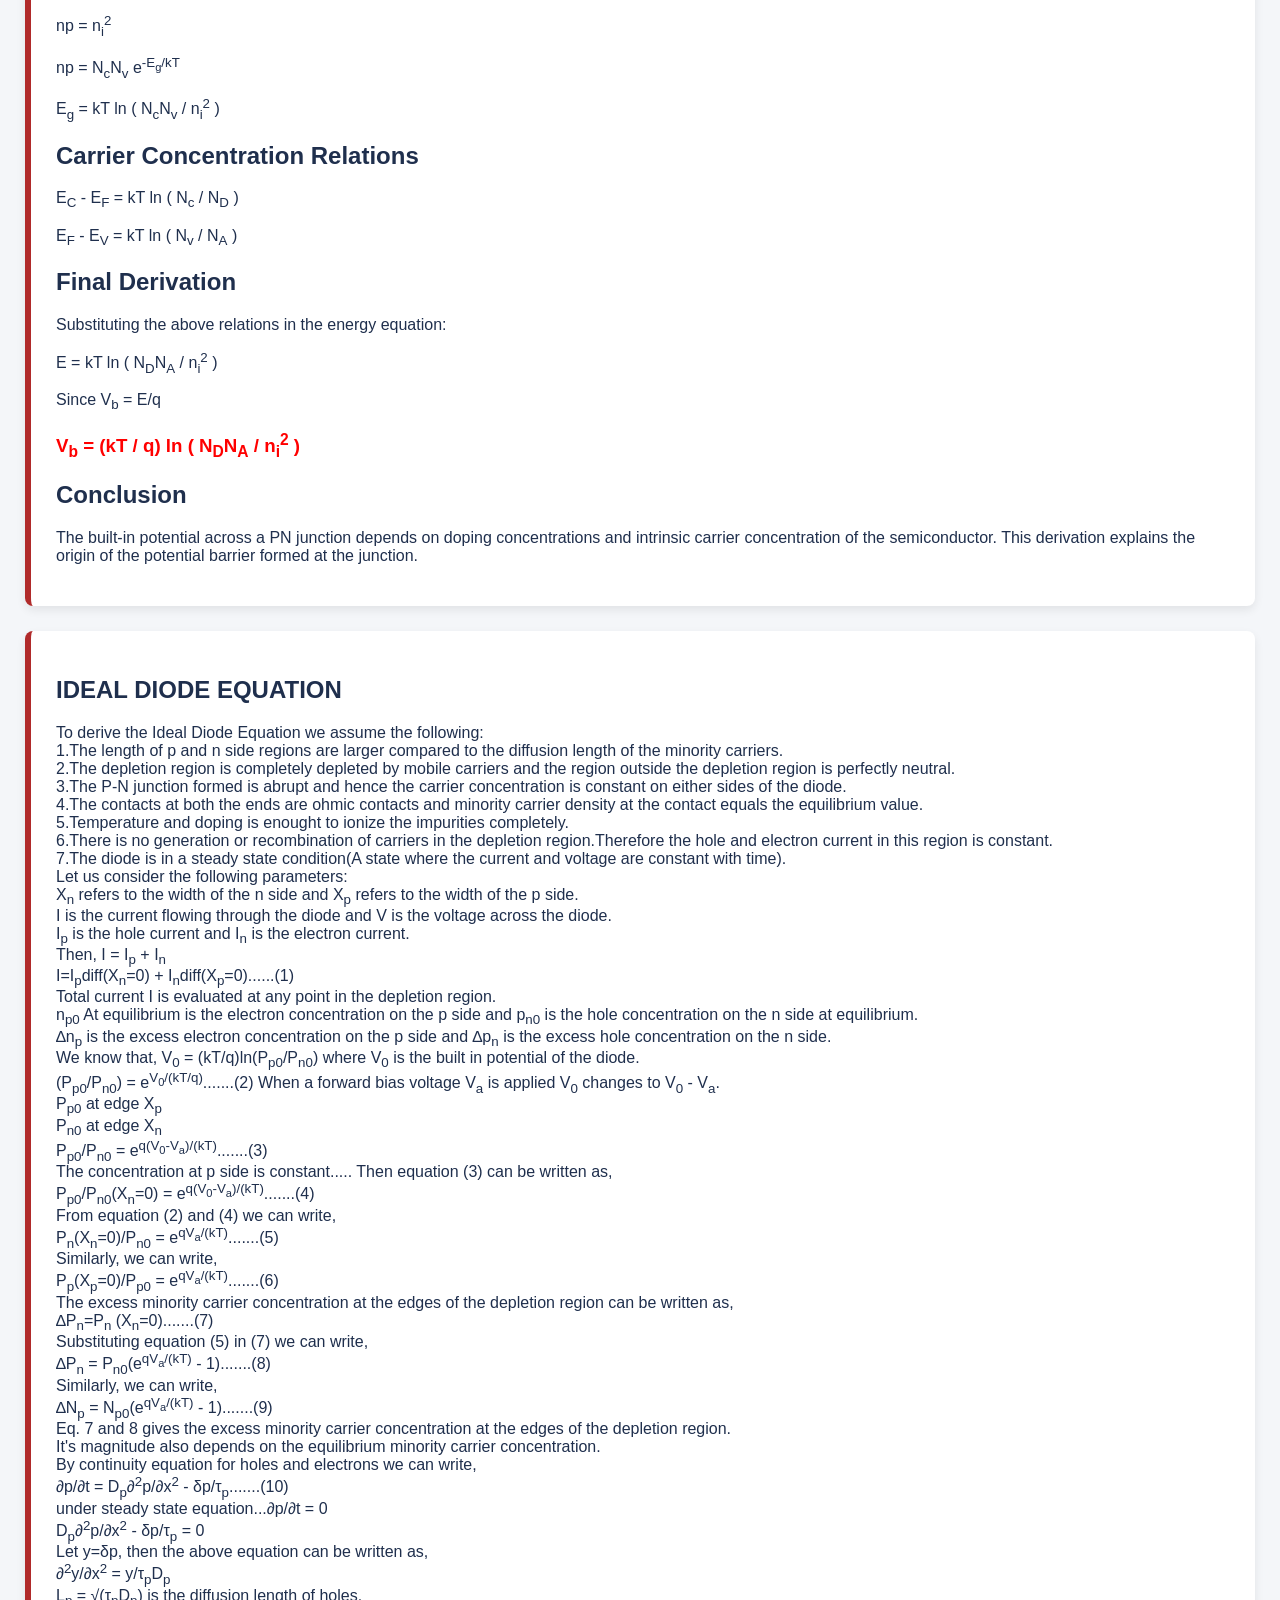
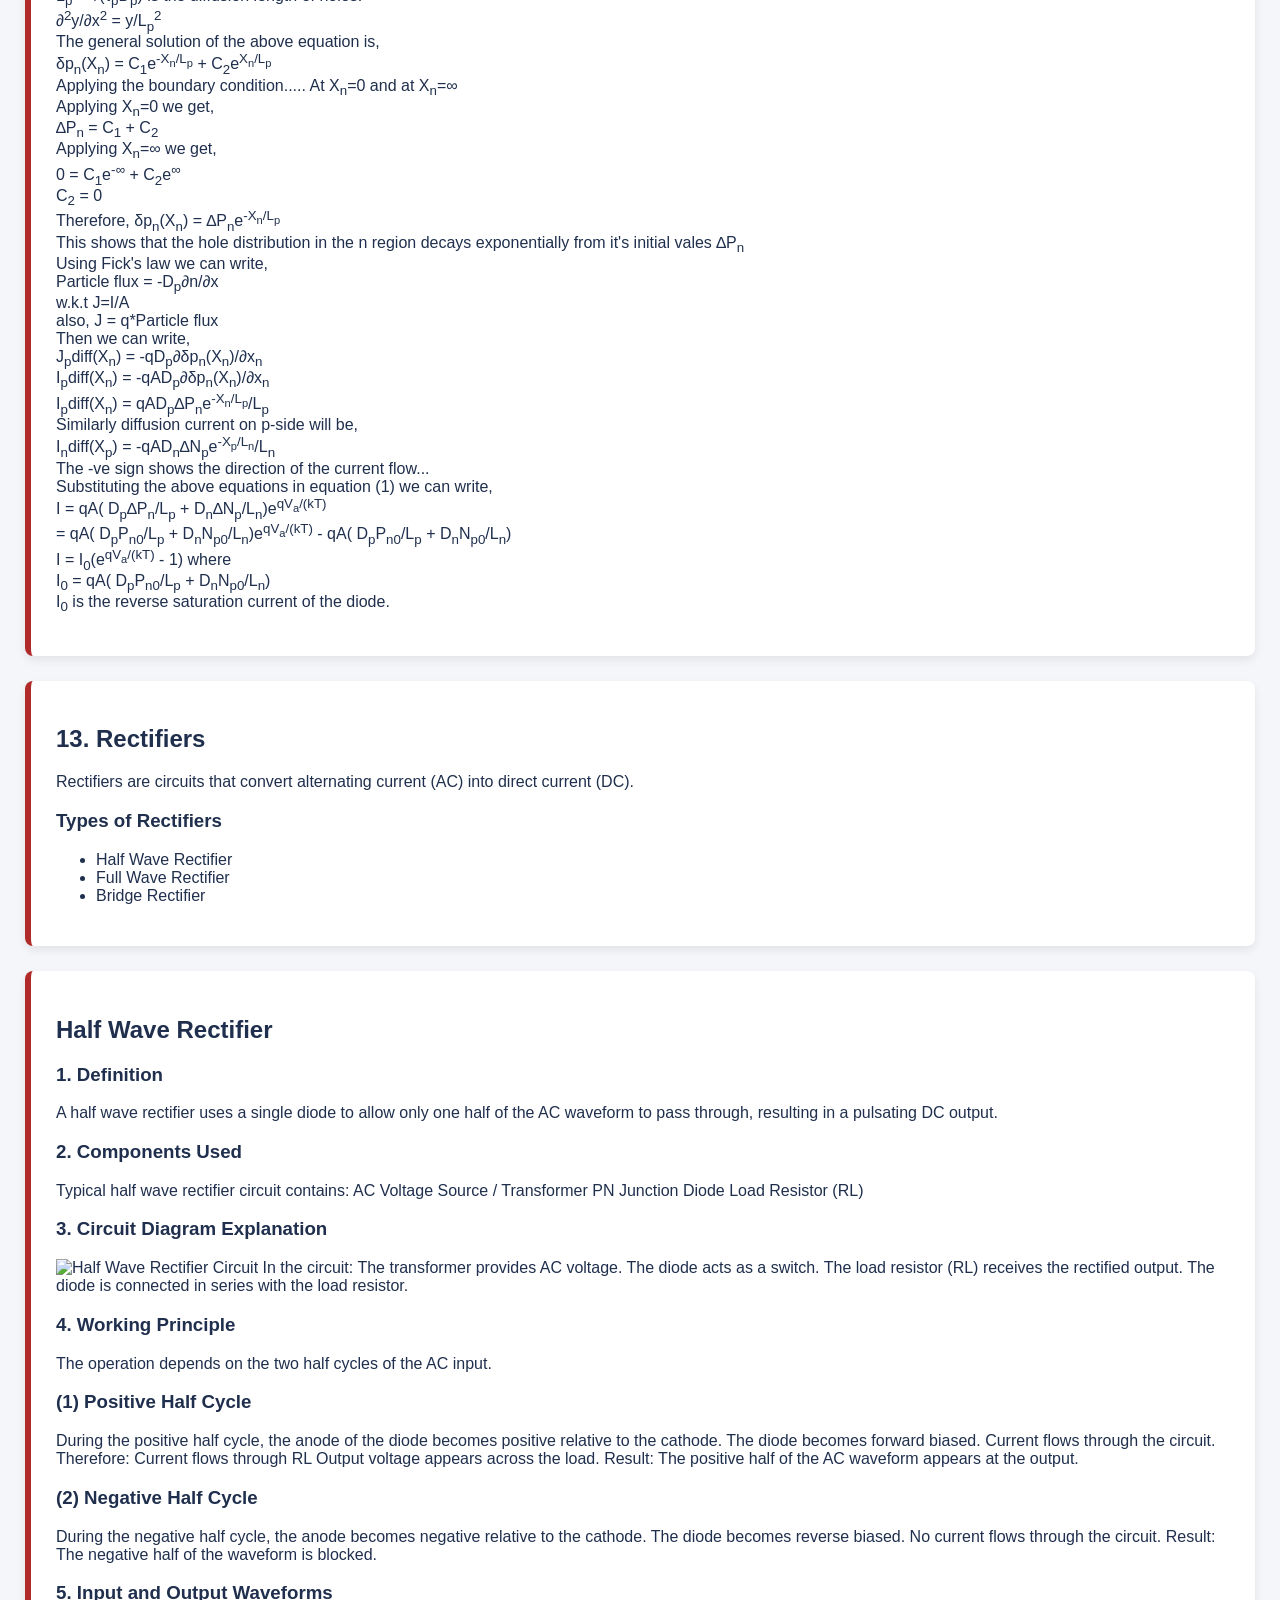
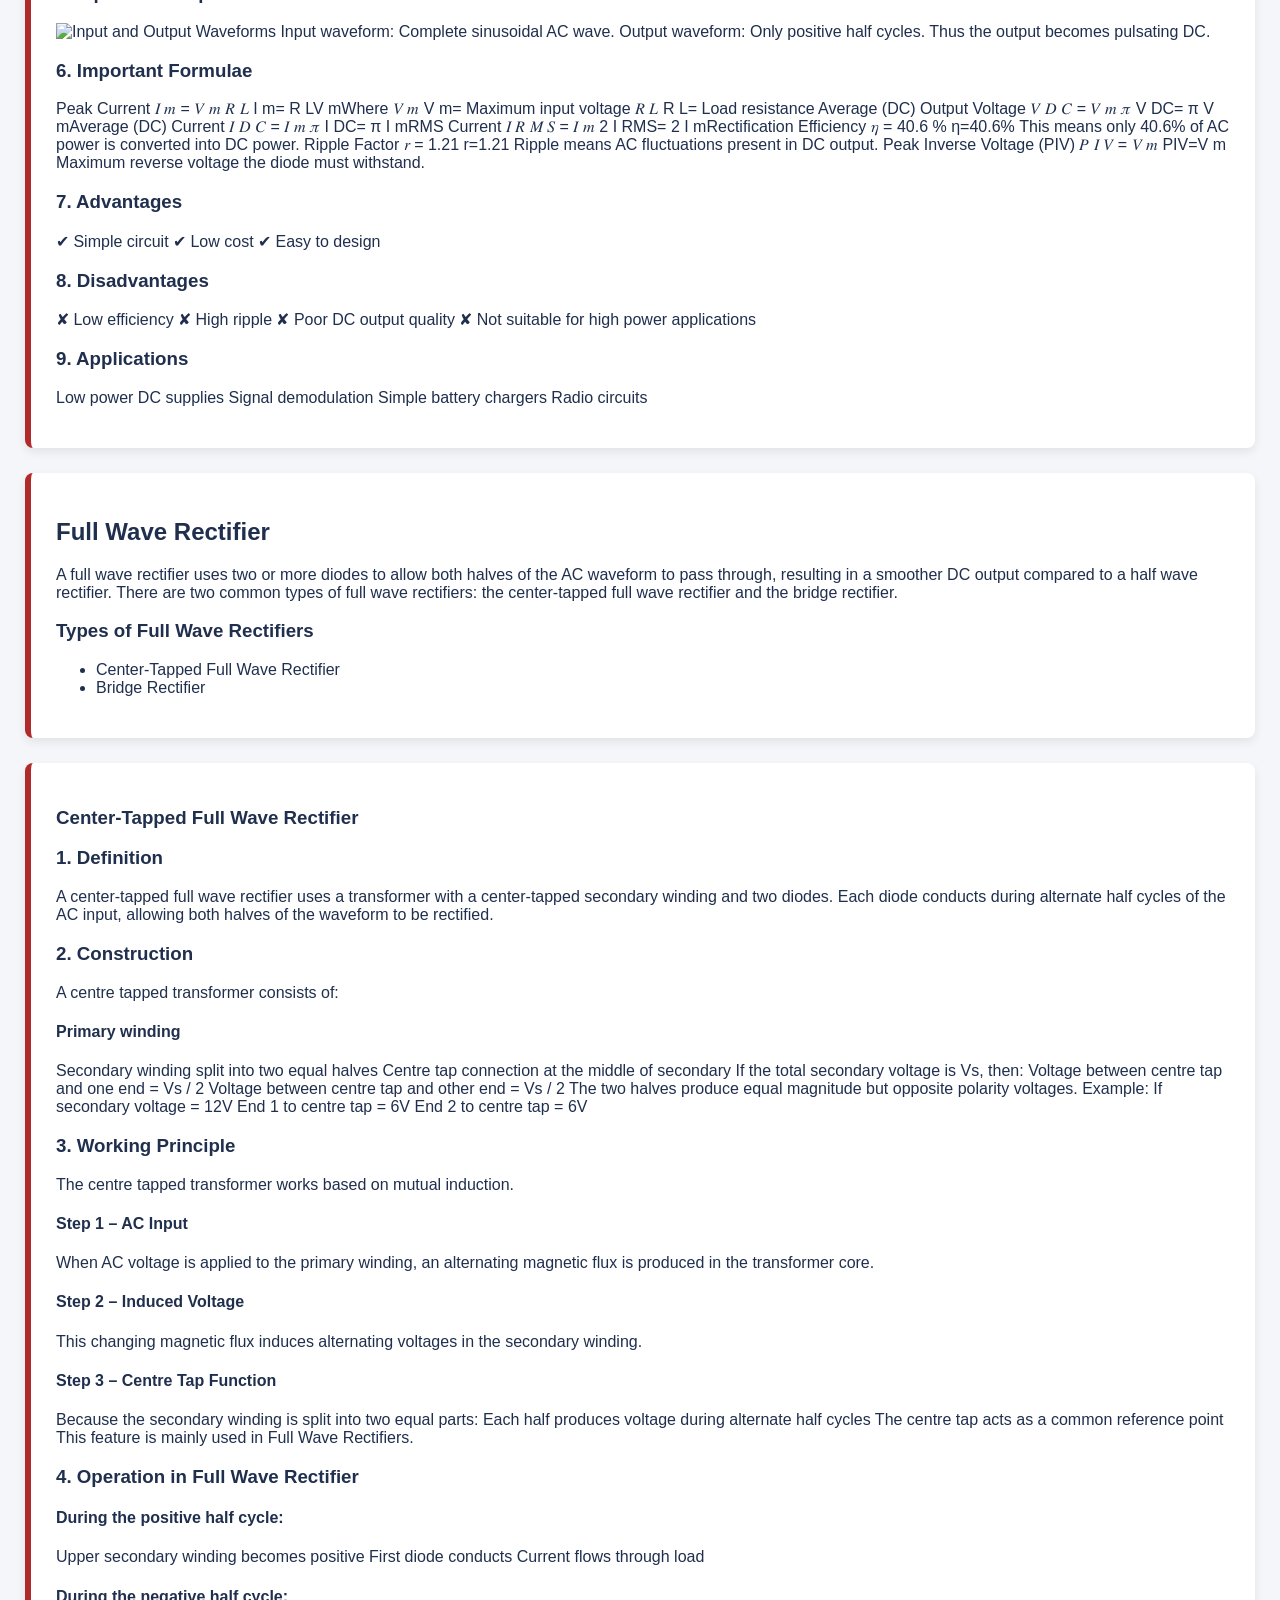
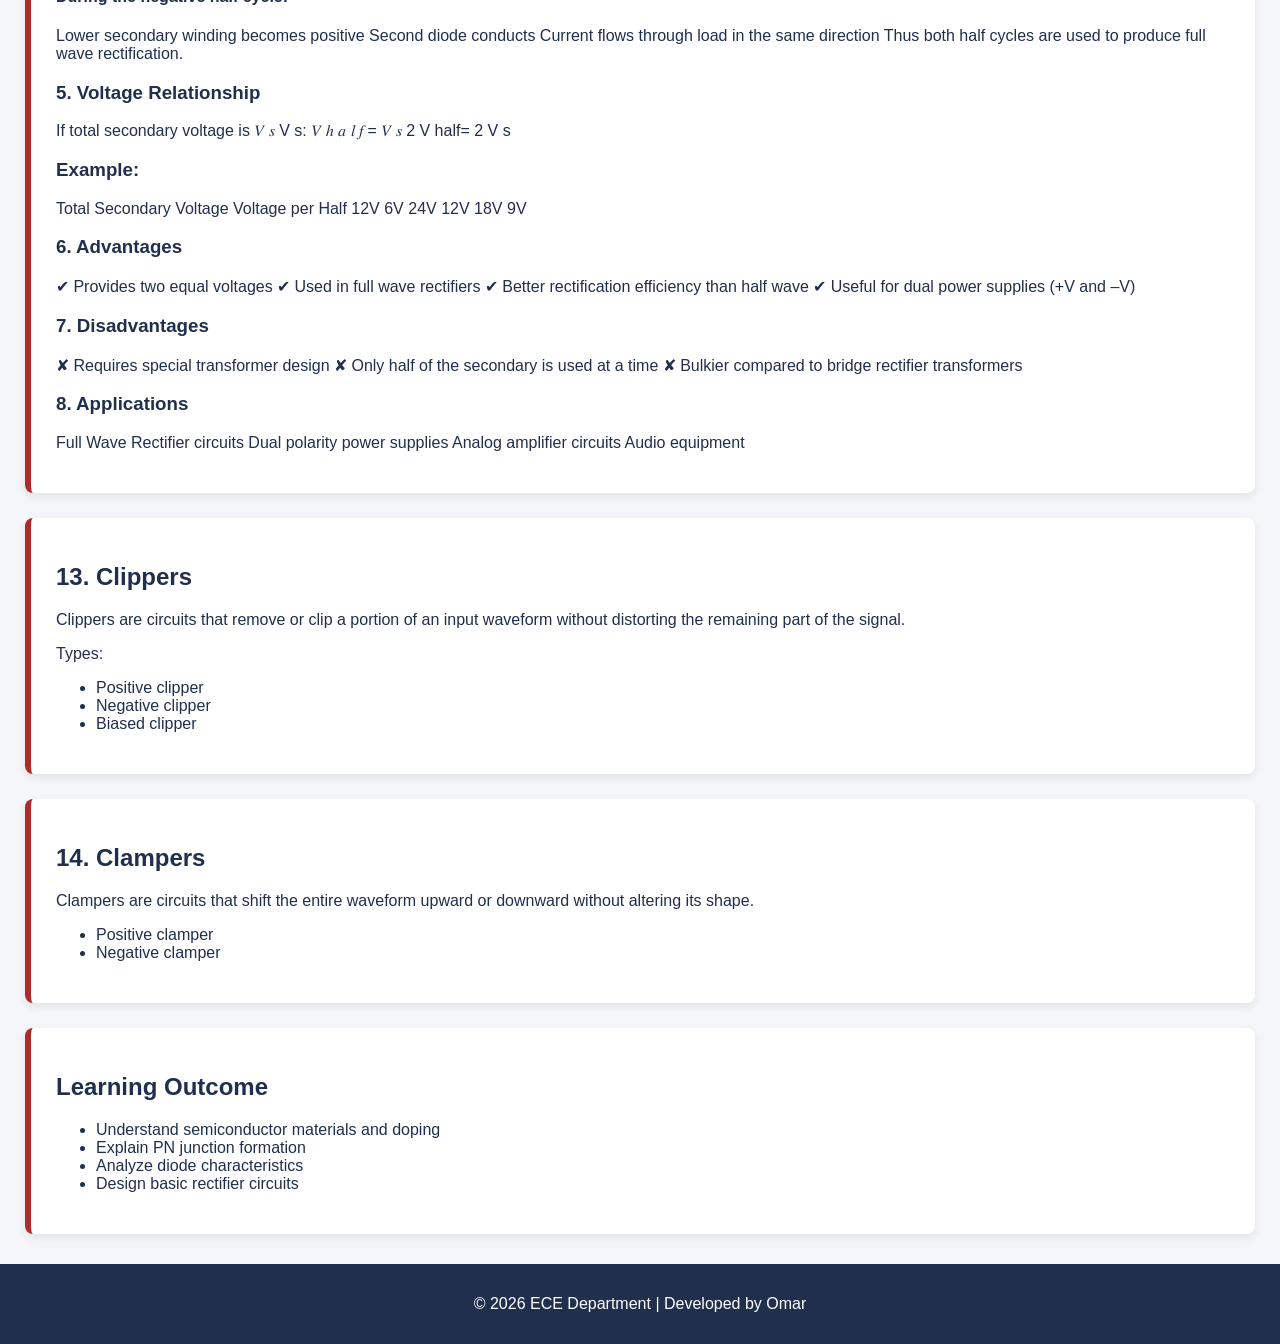
==== commit 2b97f02b: "2 derivations added" ====
--- a/explanation pn.html
+++ b/explanation pn.html
@@ -318,7 +318,290 @@
 In a PN junction, the energy bands of the P-type and N-type materials align to form a continuous energy band structure. The conduction band of the N-type material is higher than that of the P-type material, while the valence band of the P-type material is higher than that of the N-type material. This alignment creates a potential barrier at the junction, which affects the movement of charge carriers and determines the electrical behavior of the diode.
 </p>
 </section>
-
+<section class="card">
+    <h2> Derivation of Built in Potential using Energy Band diagram</h2>
+    <h2>Introduction</h2>
+
+<p>
+When a P-type and N-type semiconductor are joined together, a PN junction is formed. 
+Due to the difference in carrier concentration, electrons diffuse from the N region 
+to the P region and holes diffuse from the P region to the N region.
+</p>
+
+<p>
+This diffusion creates a depletion region near the junction which develops an 
+electric field and a potential barrier known as the <b>built-in potential (Vb)</b>.
+</p>
+<h2>Energy Band Diagram Explanation</h2>
+    <p>
+<img src="https://www.poriyaan.in/media/imgPori/images21/oyfzPcL.png" alt="Energy Band Diagram" width="400"/>
+        </p>
+        <h2>Step-by-Step Derivation</h2>
+
+<h3>Step 1: Total Energy</h3>
+
+<p>
+The total energy difference across the junction is
+</p>
+
+<p><b>E = E₁ + E₂</b></p>
+
+<p>
+where  
+E₁ = Energy difference in P-side  
+E₂ = Energy difference in N-side
+</p>
+
+<h3>Step 2: Relation between Energy and Potential</h3>
+
+<p>
+Energy and potential are related by
+</p>
+
+<p><b>E = qV</b></p>
+
+<p>
+Therefore,
+</p>
+
+<p><b>V<sub>b</sub> = E / q</b></p>
+
+<h2>Energy Relations</h2>
+
+<h3>P-type Semiconductor</h3>
+
+<p>
+E<sub>F</sub> - E<sub>V</sub> = E<sub>g</sub>/2 - E₁
+</p>
+
+<p>
+E₁ = E<sub>g</sub>/2 - (E<sub>F</sub> - E<sub>V</sub>)
+</p>
+
+<h3>N-type Semiconductor</h3>
+
+<p>
+E<sub>C</sub> - E<sub>F</sub> = E<sub>g</sub>/2 - E₂
+</p>
+
+<p>
+E₂ = E<sub>g</sub>/2 - (E<sub>C</sub> - E<sub>F</sub>)
+</p>
+
+<h2>Substituting E₁ and E₂</h2>
+
+<p>
+E = E₁ + E₂
+</p>
+
+<p>
+E = [E<sub>g</sub>/2 - (E<sub>F</sub> - E<sub>V</sub>)] + [E<sub>g</sub>/2 - (E<sub>C</sub> - E<sub>F</sub>)]
+</p>
+
+<p>
+E = E<sub>g</sub> - (E<sub>F</sub> - E<sub>V</sub>) - (E<sub>C</sub> - E<sub>F</sub>)
+</p>
+<h2>Using Law of Mass Action</h2>
+
+<p>
+np = n<sub>i</sub><sup>2</sup>
+</p>
+
+<p>
+np = N<sub>c</sub>N<sub>v</sub> e<sup>-E<sub>g</sub>/kT</sup>
+</p>
+
+<p>
+E<sub>g</sub> = kT ln ( N<sub>c</sub>N<sub>v</sub> / n<sub>i</sub><sup>2</sup> )
+</p>
+
+
+<h2>Carrier Concentration Relations</h2>
+
+<p>
+E<sub>C</sub> - E<sub>F</sub> = kT ln ( N<sub>c</sub> / N<sub>D</sub> )
+</p>
+
+<p>
+E<sub>F</sub> - E<sub>V</sub> = kT ln ( N<sub>v</sub> / N<sub>A</sub> )
+</p>
+<h2>Final Derivation</h2>
+
+<p>
+Substituting the above relations in the energy equation:
+</p>
+
+<p>
+E = kT ln ( N<sub>D</sub>N<sub>A</sub> / n<sub>i</sub><sup>2</sup> )
+</p>
+
+<p>
+Since V<sub>b</sub> = E/q
+</p>
+
+<h3 style="color:red;">
+V<sub>b</sub> = (kT / q) ln ( N<sub>D</sub>N<sub>A</sub> / n<sub>i</sub><sup>2</sup> )
+</h3>
+<h2>Conclusion</h2>
+
+<p>
+The built-in potential across a PN junction depends on doping concentrations 
+and intrinsic carrier concentration of the semiconductor. This derivation explains 
+the origin of the potential barrier formed at the junction.
+</p>
+</section>
+<section class="card">
+    <h1>IDEAL DIODE EQUATION</h1>
+ <p>
+    <!-- Add P-N junction diagram here -->
+    To derive the Ideal Diode Equation we assume the following:
+    <br>
+    1.The length of p and n side regions are larger compared to the diffusion length of the minority carriers.
+    <br>
+    2.The depletion region is completely depleted by mobile carriers and the region outside the depletion region is perfectly neutral.
+    <br>
+    3.The P-N junction formed is abrupt and hence the carrier concentration is constant on either sides of the diode.
+    <br>
+    4.The contacts at both the ends are ohmic contacts and minority carrier density at the contact equals the equilibrium value.
+    <br>
+    5.Temperature and doping is enought to ionize the impurities completely.
+    <br>
+    6.There is no generation or recombination of carriers in the depletion region.Therefore the hole and electron current in this region is constant.
+    <br>
+    7.The diode is in a steady state condition(A state where the current and voltage are constant with time).
+    <br>
+    Let us consider the following parameters:
+    <br>
+    X<sub>n</sub> refers to the width of the n side and X<sub>p</sub> refers to the width of the p side.
+    <br>
+    I is the current flowing through the diode and V is the voltage across the diode.
+    <br>
+    I<sub>p</sub> is the hole current and I<sub>n</sub> is the electron current.
+    <br>
+    Then, I = I<sub>p</sub> + I<sub>n</sub>
+    <br>
+    I=I<sub>p</sub>diff(X<sub>n</sub>=0) + I<sub>n</sub>diff(X<sub>p</sub>=0)......(1)
+    <br>
+    Total current I is evaluated at any point in the depletion region.
+    <br>
+    <!-- Add the minority carrier distribution diagram here -->
+     n<sub>p0</sub> At equilibrium is the electron concentration on the p side and p<sub>n0</sub> is the hole concentration on the n side at equilibrium.
+        <br>
+    ∆n<sub>p</sub> is the excess electron concentration on the p side and ∆p<sub>n</sub> is the excess hole concentration on the n side.
+    <br>
+    We know that, V<sub>0</sub> = (kT/q)ln(P<sub>p0</sub>/P<sub>n0</sub>) where V<sub>0</sub>
+    is the built in potential of the diode.
+    <br>
+    (P<sub>p0</sub>/P<sub>n0</sub>) = e<sup>V<sub>0</sub>/(kT/q)</sup>.......(2)
+    When a forward bias voltage V<sub>a</sub> is applied V<sub>0</sub> changes to V<sub>0</sub> - V<sub>a</sub>.
+    <br>
+    P<sub>p0</sub> at edge X<sub>p</sub>
+    <br>
+    P<sub>n0</sub> at edge X<sub>n</sub>
+    <br>
+    P<sub>p0</sub>/P<sub>n0</sub> = e<sup>q(V<sub>0</sub>-V<sub>a</sub>)/(kT)</sup>.......(3)
+    <br>
+    The concentration at p side is constant.....
+    Then equation (3) can be written as,
+    <br>
+    P<sub>p0</sub>/P<sub>n0</sub>(X<sub>n</sub>=0) = e<sup>q(V<sub>0</sub>-V<sub>a</sub>)/(kT)</sup>.......(4)
+    <br>
+    From equation (2) and (4) we can write,
+    <br>
+    P<sub>n</sub>(X<sub>n</sub>=0)/P<sub>n0</sub> = e<sup>qV<sub>a</sub>/(kT)</sup>.......(5)
+    <br>
+    Similarly, we can write,
+    <br>
+    P<sub>p</sub>(X<sub>p</sub>=0)/P<sub>p0</sub> = e<sup>qV<sub>a</sub>/(kT)</sup>.......(6)
+    <br>
+    The excess minority carrier concentration at the edges of the depletion region can be written as,
+    <br>
+    ∆P<sub>n</sub>=P<sub>n</sub> (X<sub>n</sub>=0).......(7)
+    <br>
+    Substituting equation (5) in (7) we can write,
+    <br>
+    ∆P<sub>n</sub> = P<sub>n0</sub>(e<sup>qV<sub>a</sub>/(kT)</sup> - 1).......(8)
+    <br>
+    Similarly, we can write,
+    <br>
+    ∆N<sub>p</sub> = N<sub>p0</sub>(e<sup>qV<sub>a</sub>/(kT)</sup> - 1).......(9)  
+    <br>
+    Eq. 7 and 8 gives the excess minority carrier concentration at the edges of the depletion region.
+    <br>
+    It's magnitude also depends on the equilibrium minority carrier concentration.
+    <br>
+    By continuity equation for holes and electrons we can write,
+    <br>
+    ∂p/∂t = D<sub>p</sub>∂<sup>2</sup>p/∂x<sup>2</sup> - δp/τ<sub>p</sub>.......(10)
+    <br>
+    under steady state equation...∂p/∂t = 0
+    <br>
+    D<sub>p</sub>∂<sup>2</sup>p/∂x<sup>2</sup> - δp/τ<sub>p</sub> = 0
+    <br>
+    Let y=δp, then the above equation can be written as,
+    <br>
+    ∂<sup>2</sup>y/∂x<sup>2</sup> = y/τ<sub>p</sub>D<sub>p</sub> 
+    <br>
+    L<sub>p</sub> = √(τ<sub>p</sub>D<sub>p</sub>) is the diffusion length of holes.
+    <br>
+    ∂<sup>2</sup>y/∂x<sup>2</sup> = y/L<sub>p</sub><sup>2</sup>
+    <br>
+    The general solution of the above equation is,
+    <br>
+    δp<sub>n</sub>(X<sub>n</sub>) = C<sub>1</sub>e<sup>-X<sub>n</sub>/L<sub>p</sub></sup> + C<sub>2</sub>e<sup>X<sub>n</sub>/L<sub>p</sub></sup>
+    <br>
+    Applying the boundary condition.....
+    At X<sub>n</sub>=0 and at X<sub>n</sub>=∞
+    <br>
+    Applying X<sub>n</sub>=0 we get,
+    <br>
+    ∆P<sub>n</sub> = C<sub>1</sub> + C<sub>2</sub>
+    <br>
+    Applying X<sub>n</sub>=∞ we get,
+    <br>0 = C<sub>1</sub>e<sup>-∞</sup> + C<sub>2</sub>e<sup>∞</sup>
+    <br>
+    C<sub>2</sub> = 0
+    <br>
+    Therefore, δp<sub>n</sub>(X<sub>n</sub>) = ∆P<sub>n</sub>e<sup>-X<sub>n</sub>/L<sub>p</sub></sup>
+    <br>
+    This shows that the hole distribution in the n region decays exponentially from it's initial vales ∆P<sub>n</sub>
+    <br>
+    Using Fick's law we can write,
+    <br>
+    Particle flux = -D<sub>p</sub>∂n/∂x
+    <br>
+    w.k.t J=I/A
+    <br>
+    also, J = q*Particle flux
+    <br>
+    Then we can write,
+    <br>
+    J<sub>p</sub>diff(X<sub>n</sub>) = -qD<sub>p</sub>∂δp<sub>n</sub>(X<sub>n</sub>)/∂x<sub>n</sub>
+    <br>
+    I<sub>p</sub>diff(X<sub>n</sub>) = -qAD<sub>p</sub>∂δp<sub>n</sub>(X<sub>n</sub>)/∂x<sub>n</sub>
+    <br>
+    I<sub>p</sub>diff(X<sub>n</sub>) = qAD<sub>p</sub>∆P<sub>n</sub>e<sup>-X<sub>n</sub>/L<sub>p</sub></sup>/L<sub>p</sub>
+    <br>
+    Similarly diffusion current on p-side will be,
+    <br>
+    I<sub>n</sub>diff(X<sub>p</sub>) = -qAD<sub>n</sub>∆N<sub>p</sub>e<sup>-X<sub>p</sub>/L<sub>n</sub></sup>/L<sub>n</sub>
+    <br>
+    The -ve sign shows the direction of the current flow...
+    <br>
+    Substituting the above equations in equation (1) we can write,
+    <br>
+    I = qA( D<sub>p</sub>∆P<sub>n</sub>/L<sub>p</sub> + D<sub>n</sub>∆N<sub>p</sub>/L<sub>n</sub>)e<sup>qV<sub>a</sub>/(kT)</sup>
+    <br>
+    = qA( D<sub>p</sub>P<sub>n0</sub>/L<sub>p</sub> + D<sub>n</sub>N<sub>p0</sub>/L<sub>n</sub>)e<sup>qV<sub>a</sub>/(kT)</sup> - qA( D<sub>p</sub>P<sub>n0</sub>/L<sub>p</sub> + D<sub>n</sub>N<sub>p0</sub>/L<sub>n</sub>)
+    <br>
+    I = I<sub>0</sub>(e<sup>qV<sub>a</sub>/(kT)</sup> - 1) where
+    <br>
+    I<sub>0</sub> = qA( D<sub>p</sub>P<sub>n0</sub>/L<sub>p</sub> + D<sub>n</sub>N<sub>p0</sub>/L<sub>n</sub>)
+    <br>
+    I<sub>0</sub> is the reverse saturation current of the diode.
+
+</p>
+</section>
 <section class="card">
 
 <h2>13. Rectifiers</h2>
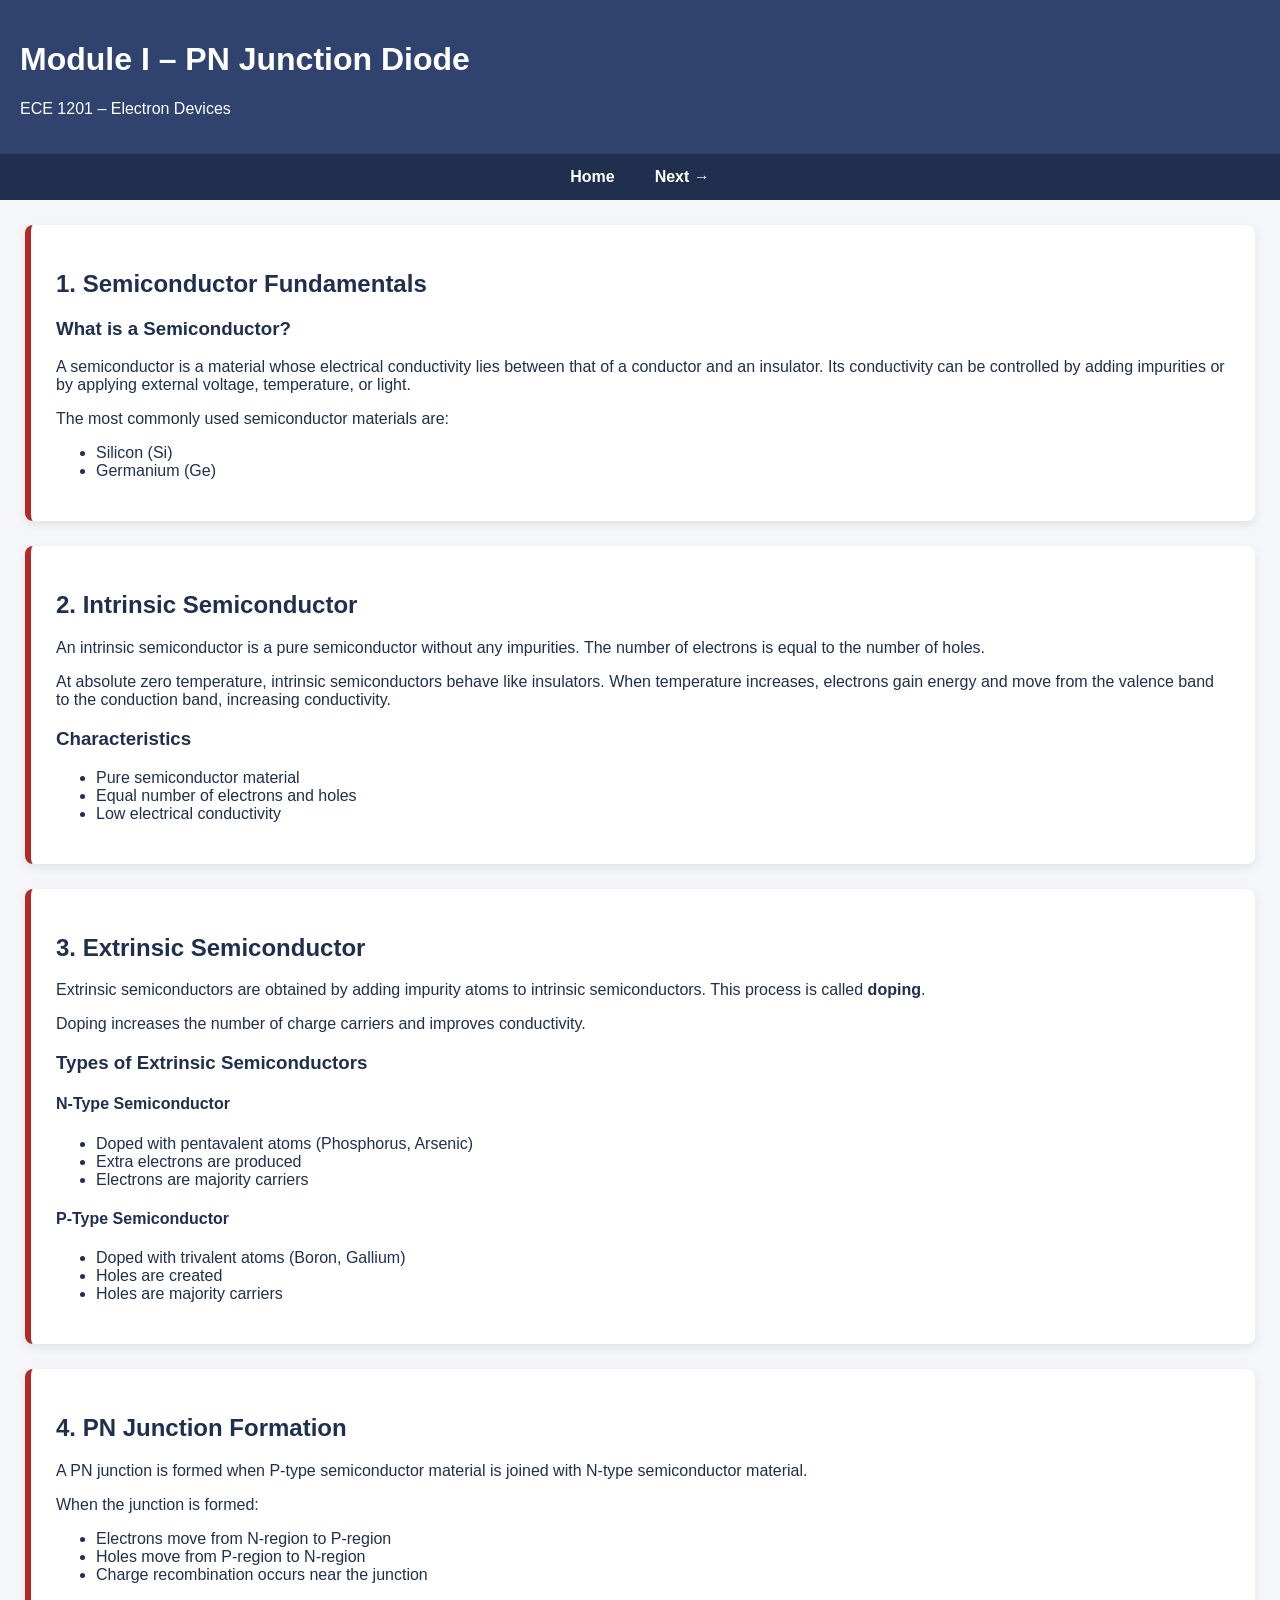
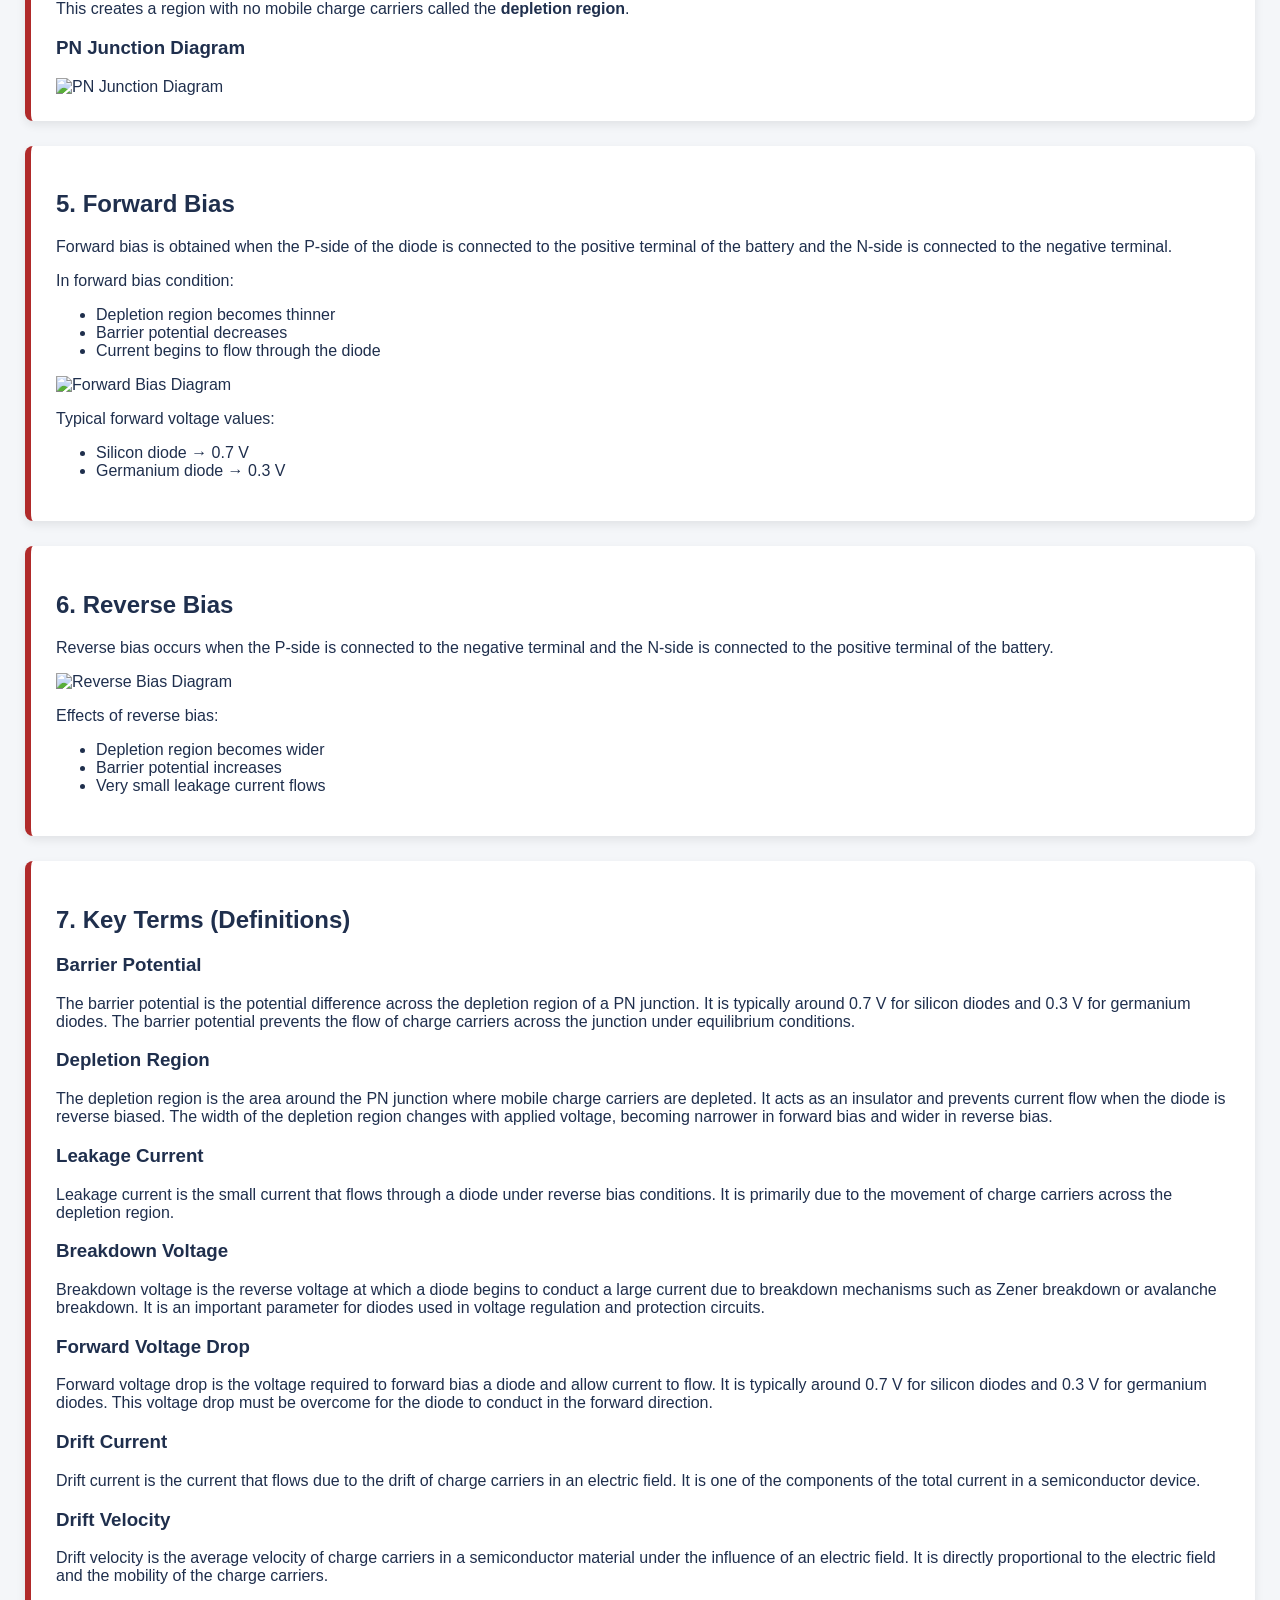
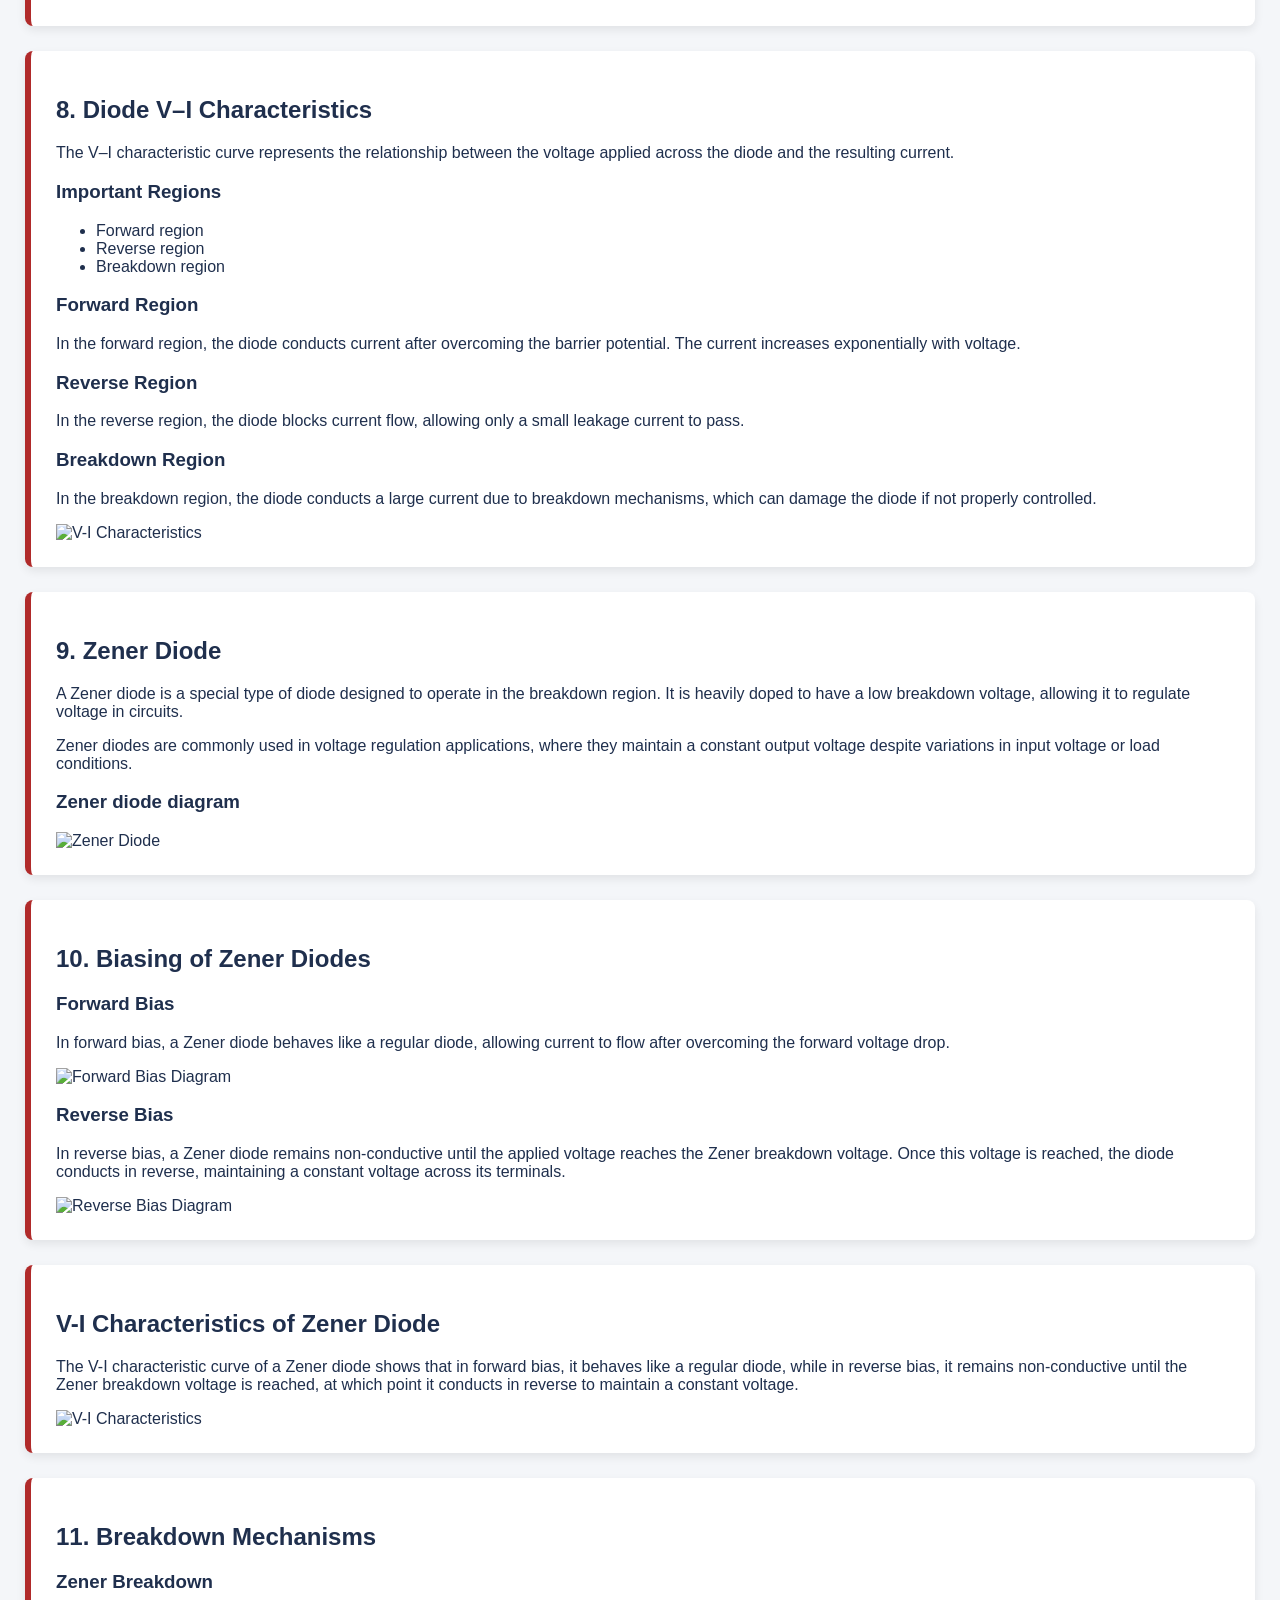
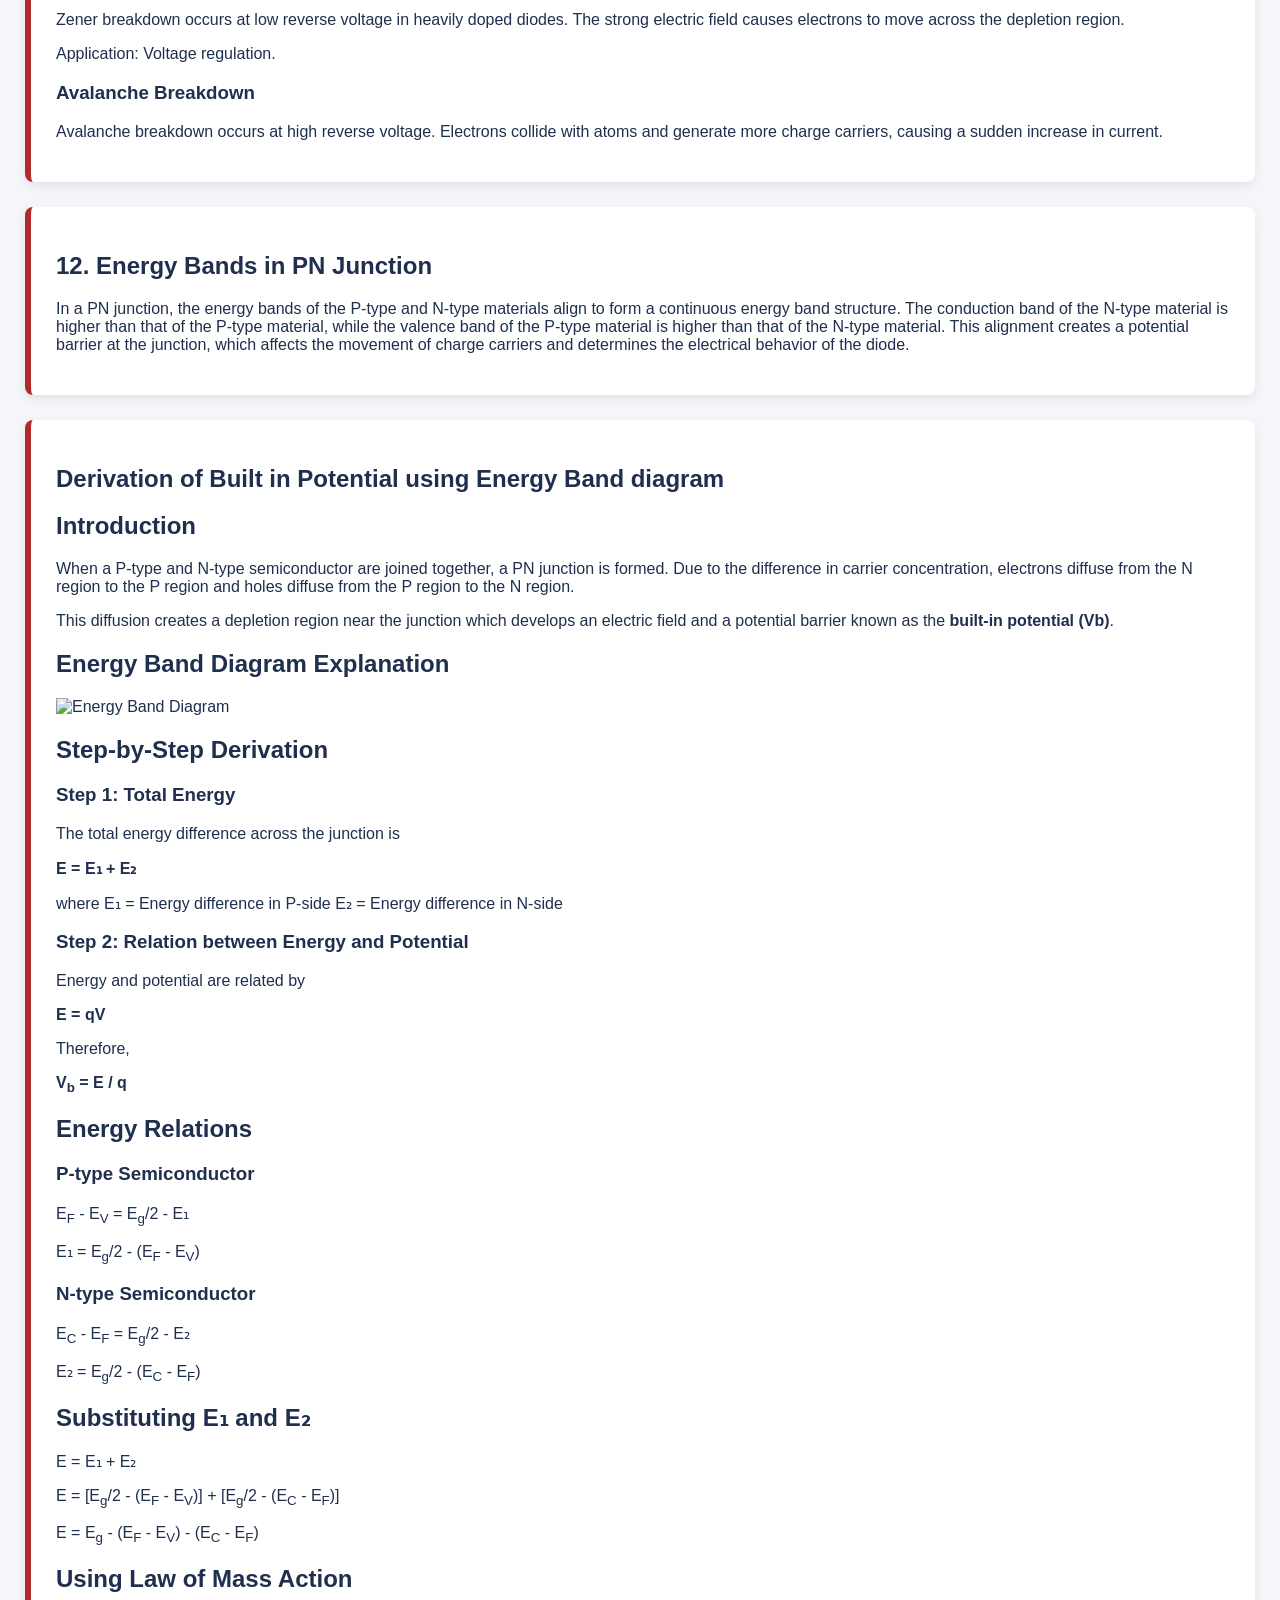
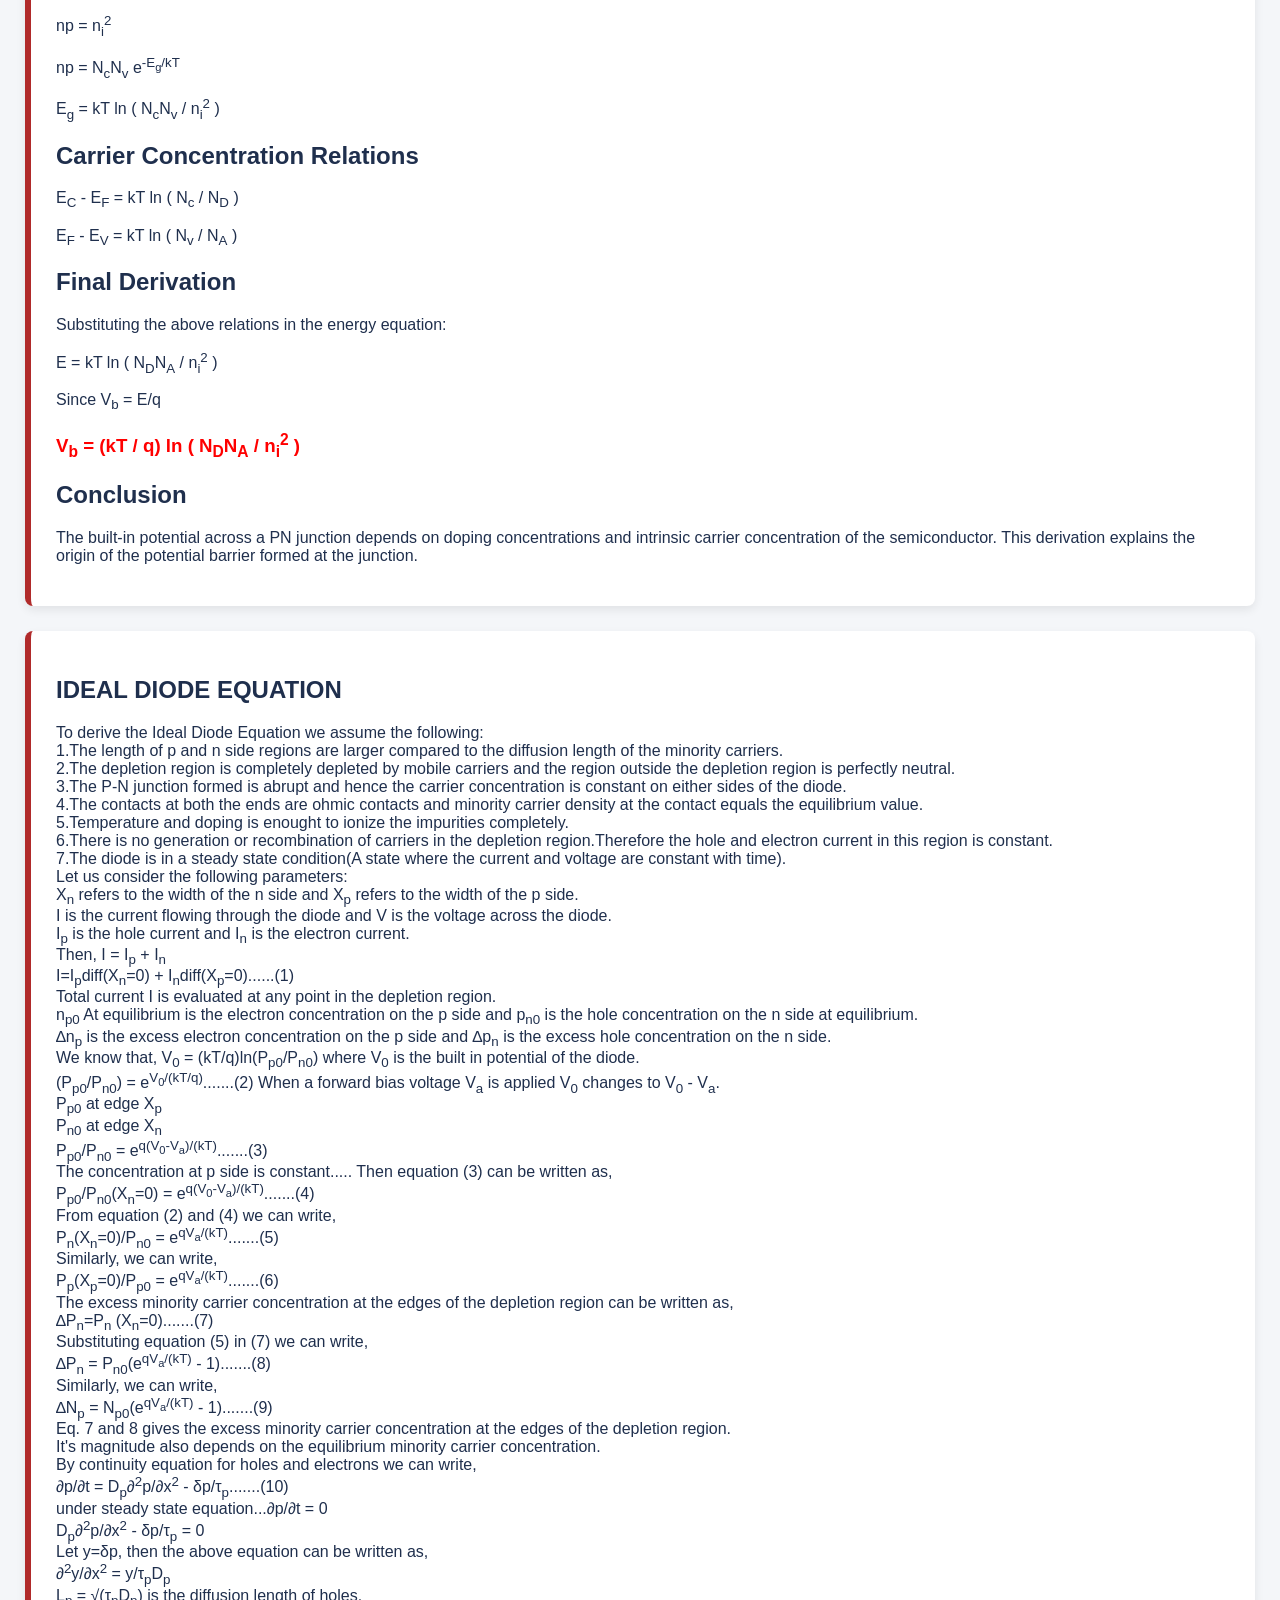
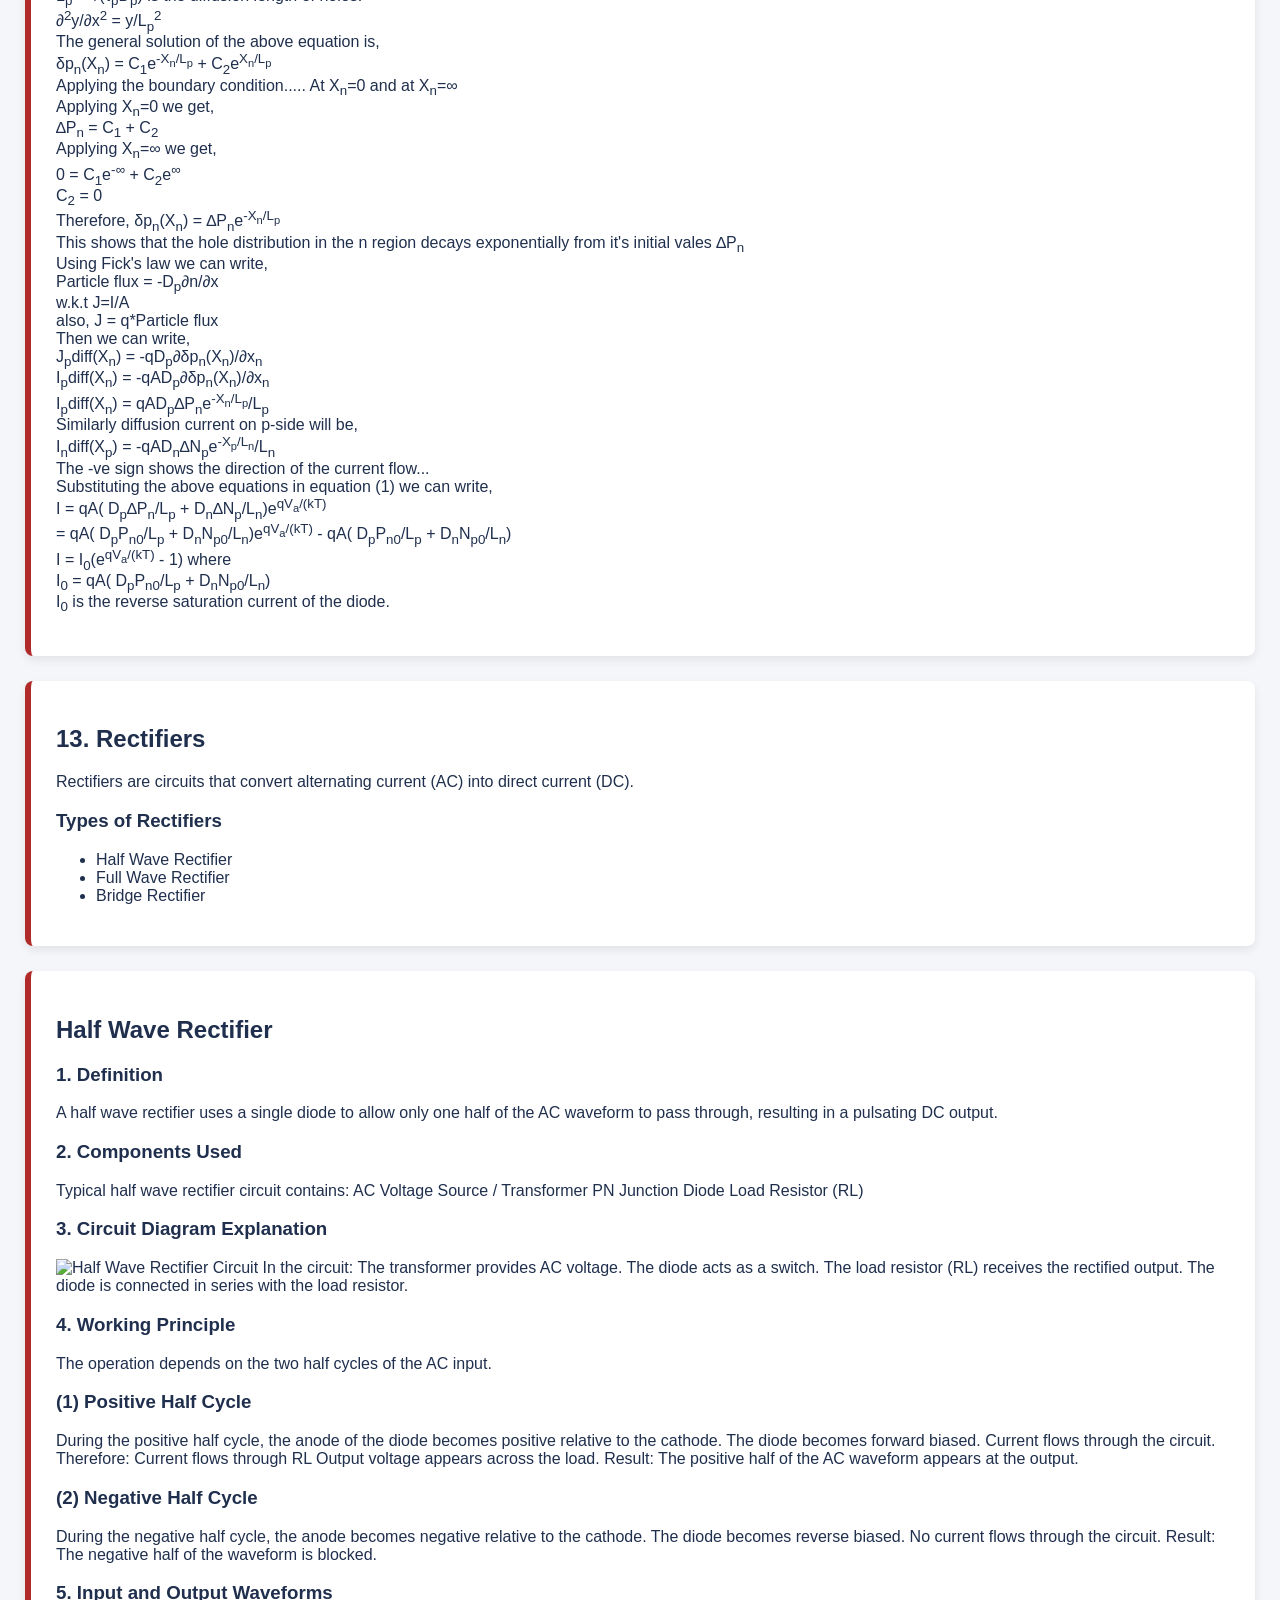
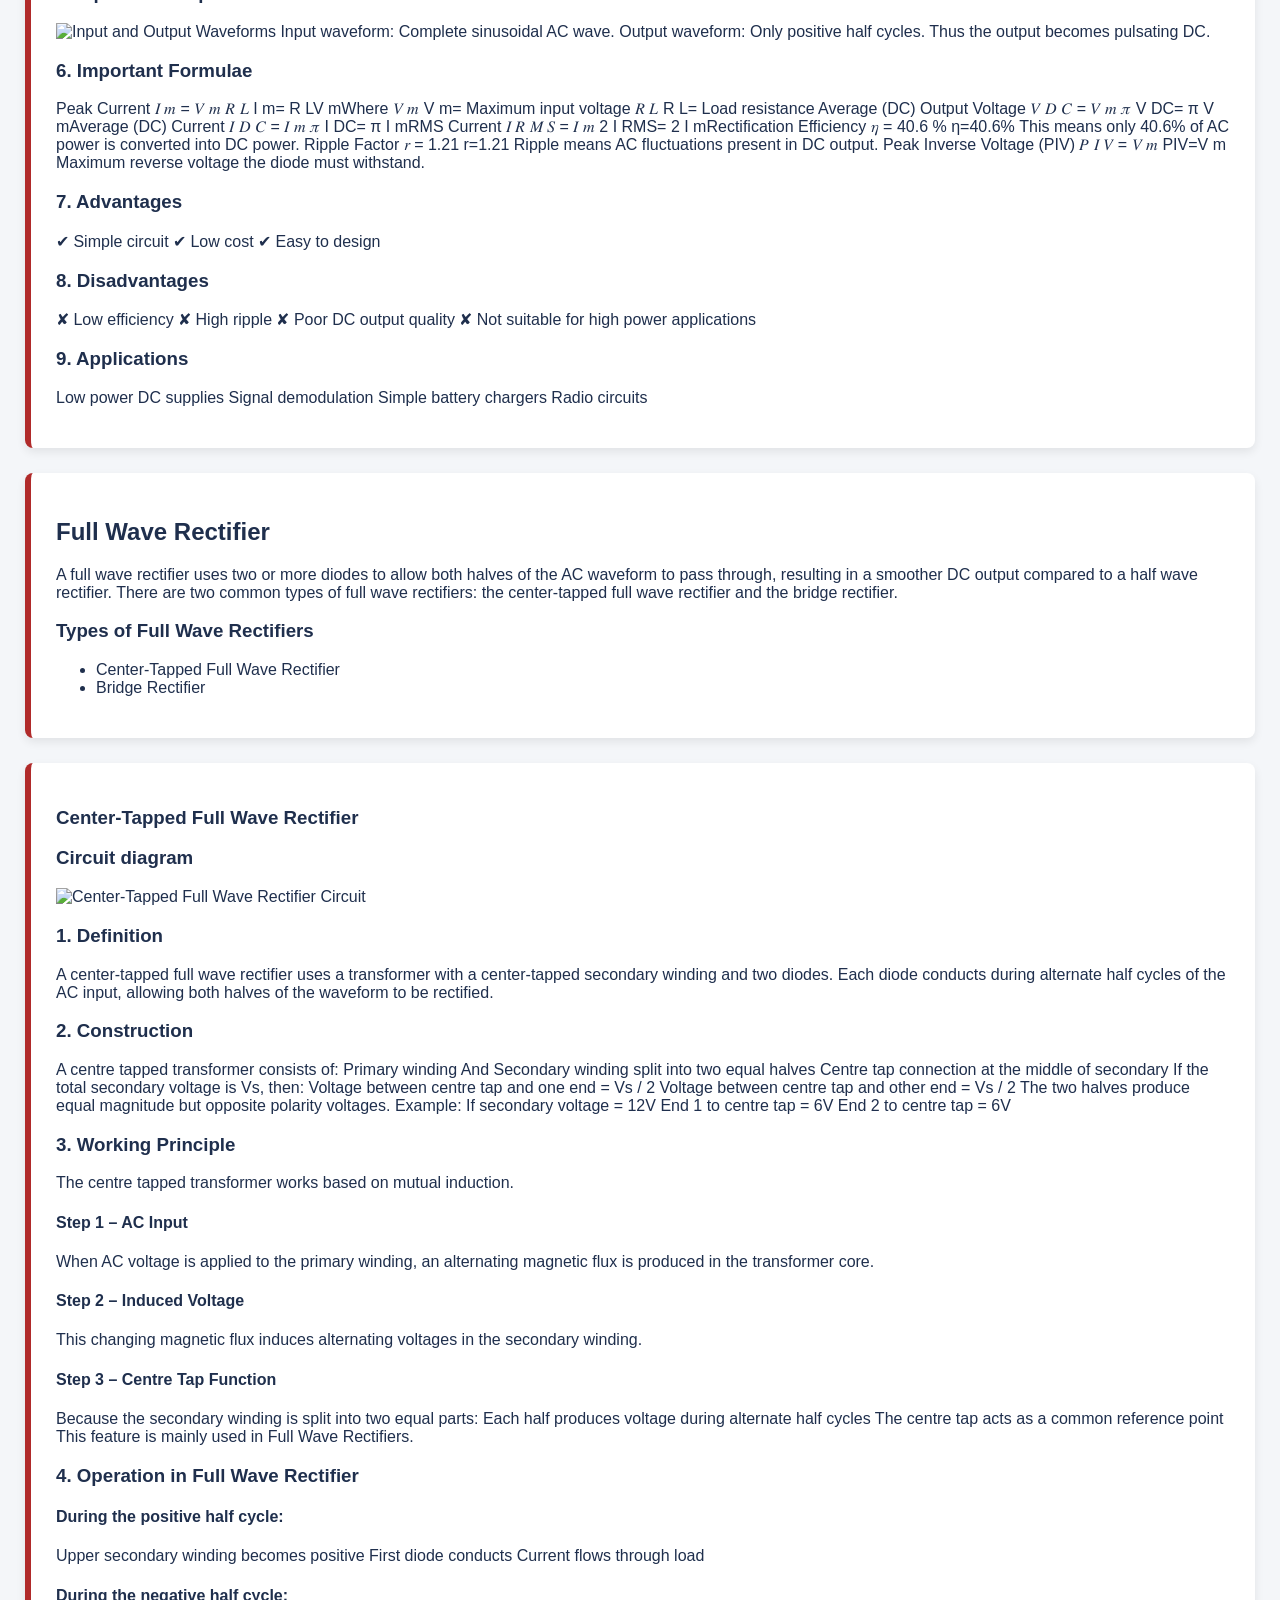
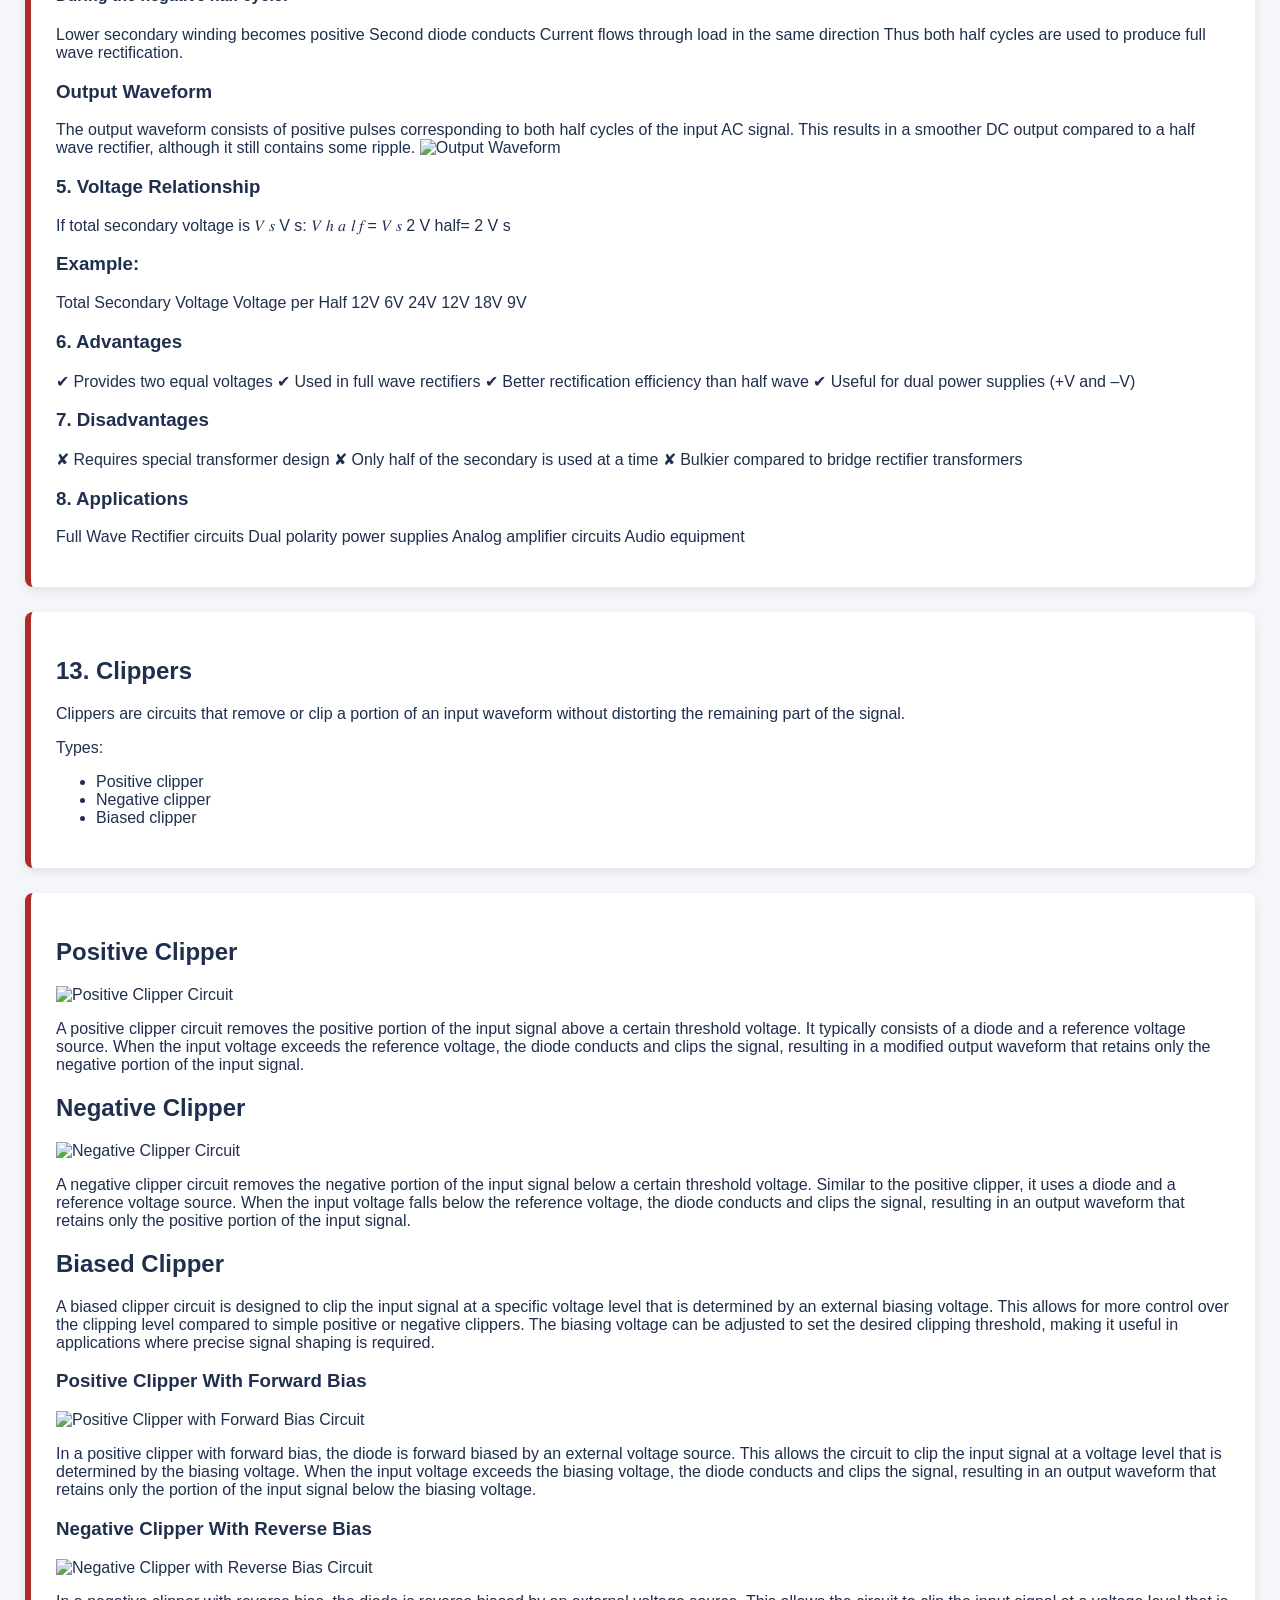
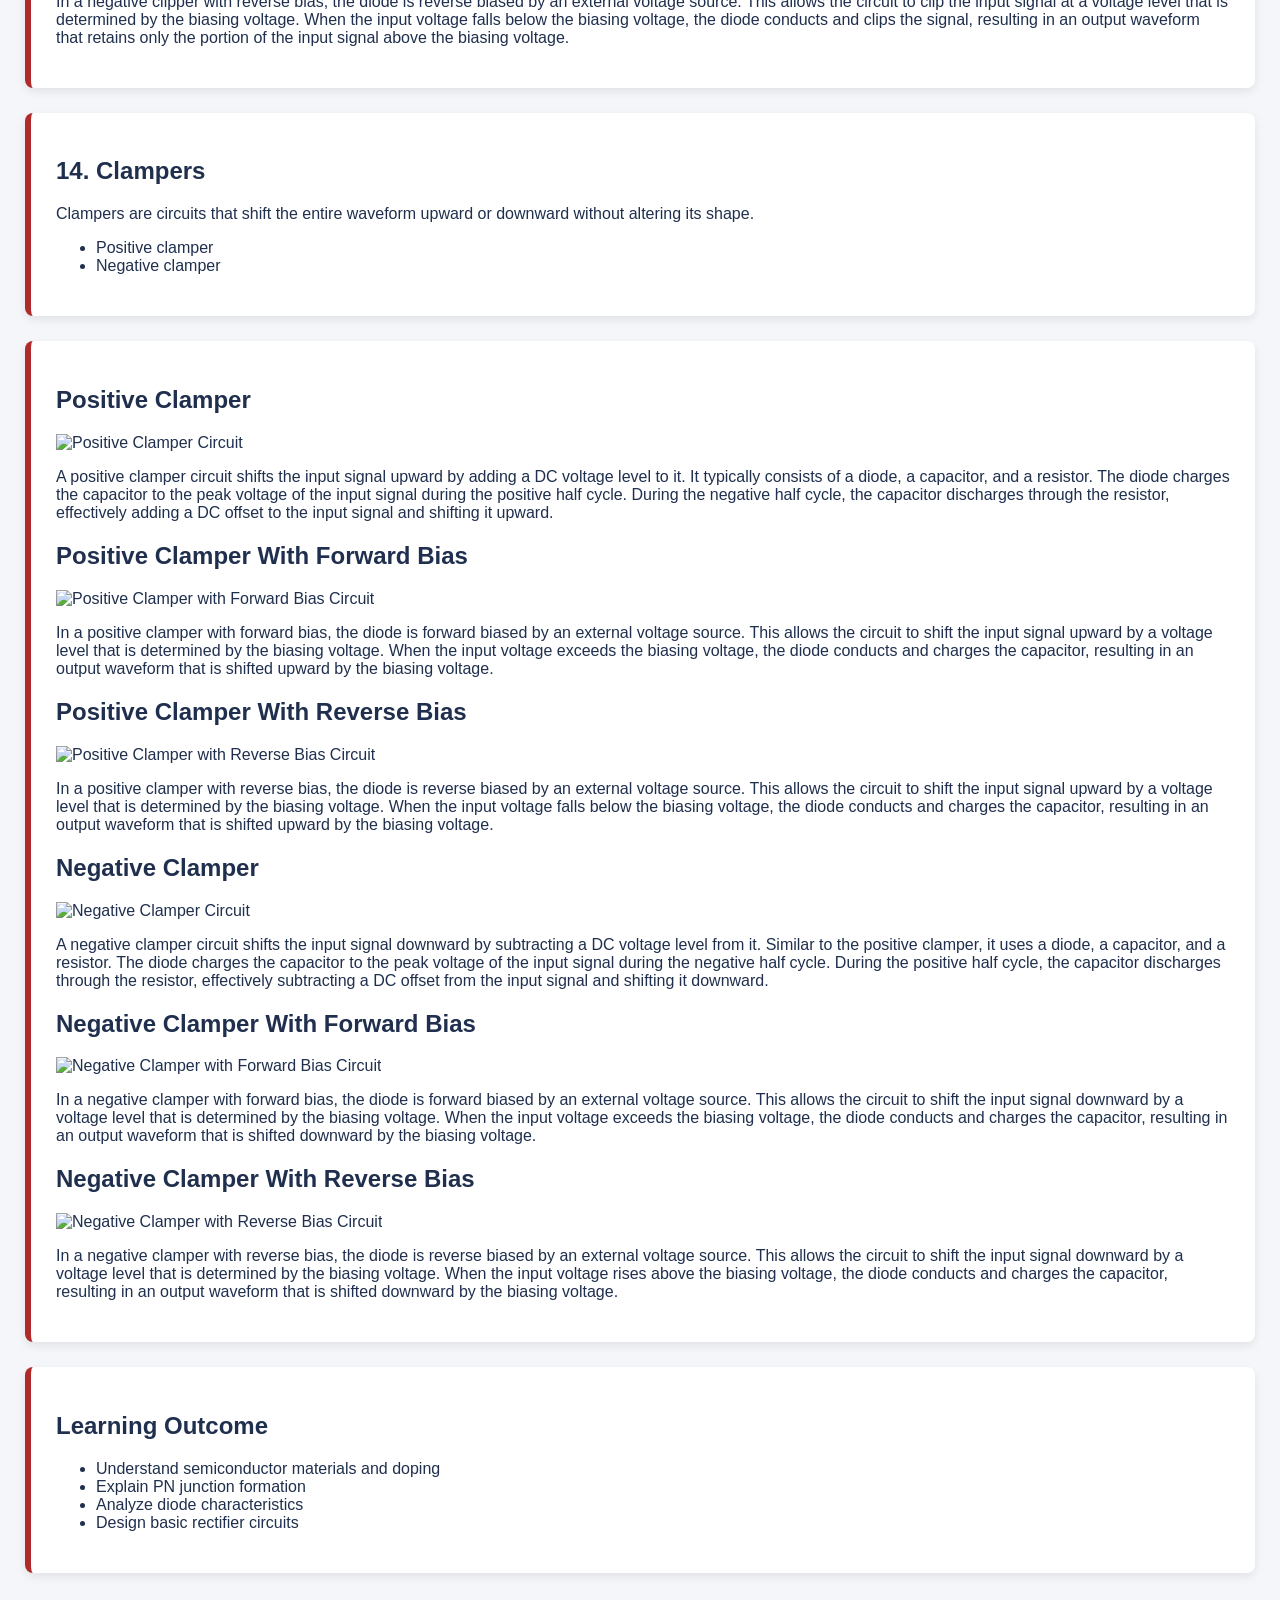
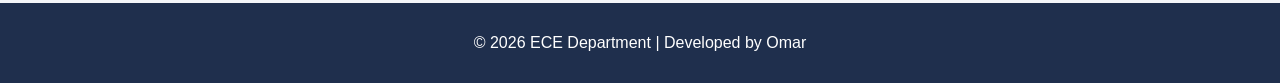
==== commit a2d313c6: "module  1 completed" ====
--- a/explanation pn.html
+++ b/explanation pn.html
@@ -860,15 +860,13 @@
 <section class="card">
 <h3>Center-Tapped Full Wave Rectifier</h3>
 <p>
+    <h3>Circuit diagram</h3>
+<img src="https://www.elprocus.com/wp-content/uploads/Center-Tapped-Full-Wave-Rectifier-Circuit.jpg" alt="Center-Tapped Full Wave Rectifier Circuit" width="400"/>
     <h3>1. Definition</h3>
 A center-tapped full wave rectifier uses a transformer with a center-tapped secondary winding and two diodes. Each diode conducts during alternate half cycles of the AC input, allowing both halves of the waveform to be rectified.
 <h3>2. Construction</h3>
-
 A centre tapped transformer consists of:
-
-<h4>Primary winding</h4>
-
-Secondary winding split into two equal halves Centre tap connection at the middle of secondary If the total secondary voltage is Vs, then: Voltage between centre tap and one end = Vs / 2 Voltage between centre tap and other end = Vs / 2 The two halves produce equal magnitude but opposite polarity voltages.
+Primary winding And Secondary winding split into two equal halves Centre tap connection at the middle of secondary If the total secondary voltage is Vs, then: Voltage between centre tap and one end = Vs / 2 Voltage between centre tap and other end = Vs / 2 The two halves produce equal magnitude but opposite polarity voltages.
 
 Example:
 If secondary voltage = 12V
@@ -899,7 +897,9 @@
 
 <h4>During the negative half cycle:</h4>
 Lower secondary winding becomes positive Second diode conducts Current flows through load in the same direction Thus both half cycles are used to produce full wave rectification.
-
+<h3>Output Waveform</h3>  
+The output waveform consists of positive pulses corresponding to both half cycles of the input AC signal. This results in a smoother DC output compared to a half wave rectifier, although it still contains some ripple.
+<img src="https://www.electroduino.com/wp-content/uploads/2021/04/Output-Waveform-of-Centre-tapped-Full-Wave-Rectifier.jpg" alt="Output Waveform" width="400"/>
 <h3>5. Voltage Relationship</h3>
 
 If total secondary voltage is 
@@ -984,7 +984,32 @@
 </ul>
 
 </section>
-
+<section class="card">
+    <h2>Positive Clipper</h2>
+    <img src="https://www.tutorialspoint.com/electronic_circuits/images/positive_series_clipper.jpg" alt="Positive Clipper Circuit" width="500"/>
+<p>
+A positive clipper circuit removes the positive portion of the input signal above a certain threshold voltage. It typically consists of a diode and a reference voltage source. When the input voltage exceeds the reference voltage, the diode conducts and clips the signal, resulting in a modified output waveform that retains only the negative portion of the input signal.
+</p>
+<h2> Negative Clipper</h2>
+<img src="https://www.tutorialspoint.com/electronic_circuits/images/negative_series_clipper.jpg" alt="Negative Clipper Circuit" width="500"/>
+<p>
+A negative clipper circuit removes the negative portion of the input signal below a certain threshold voltage. Similar to the positive clipper, it uses a diode and a reference voltage source. When the input voltage falls below the reference voltage, the diode conducts and clips the signal, resulting in an output waveform that retains only the positive portion of the input signal.
+</p>
+<h2>Biased Clipper</h2>
+<p>
+A biased clipper circuit is designed to clip the input signal at a specific voltage level that is determined by an external biasing voltage. This allows for more control over the clipping level compared to simple positive or negative clippers. The biasing voltage can be adjusted to set the desired clipping threshold, making it useful in applications where precise signal shaping is required.
+</p>
+<h3>Positive Clipper With Forward Bias</h3>
+<img src="https://www.physics-and-radio-electronics.com/electronic-devices-and-circuits/rectifier/images/positiveseriesclipperwithpositivebias.png" alt="Positive Clipper with Forward Bias Circuit" width="500"/>
+<p>
+In a positive clipper with forward bias, the diode is forward biased by an external voltage source. This allows the circuit to clip the input signal at a voltage level that is determined by the biasing voltage. When the input voltage exceeds the biasing voltage, the diode conducts and clips the signal, resulting in an output waveform that retains only the portion of the input signal below the biasing voltage.
+</p>
+<h3>Negative Clipper With Reverse Bias</h3> 
+<img src="https://www.physics-and-radio-electronics.com/electronic-devices-and-circuits/rectifier/images/seriespositiveclipperwithnegativebias.png" alt="Negative Clipper with Reverse Bias Circuit" width="500"/>
+<p>
+In a negative clipper with reverse bias, the diode is reverse biased by an external voltage source. This allows the circuit to clip the input signal at a voltage level that is determined by the biasing voltage. When the input voltage falls below the biasing voltage, the diode conducts and clips the signal, resulting in an output waveform that retains only the portion of the input signal above the biasing voltage.
+</p>
+</section>
 
 <section class="card">
 
@@ -1001,7 +1026,38 @@
 </ul>
 
 </section>
-
+<section class="card">
+    <h2>Positive Clamper</h2>
+    <img src="https://www.physics-and-radio-electronics.com/electronic-devices-and-circuits/rectifier/images/positiveclamper.png" alt="Positive Clamper Circuit" width="500"/>
+<p>
+A positive clamper circuit shifts the input signal upward by adding a DC voltage level to it. It typically consists of a diode, a capacitor, and a resistor. The diode charges the capacitor to the peak voltage of the input signal during the positive half cycle. During the negative half cycle, the capacitor discharges through the resistor, effectively adding a DC offset to the input signal and shifting it upward.
+</p>
+<h2>Positive Clamper With Forward Bias</h2>
+<img src="https://www.physics-and-radio-electronics.com/electronic-devices-and-circuits/rectifier/images/positiveclamperwithpositivebias.png" alt="Positive Clamper with Forward Bias Circuit" width="500"/>
+<p>
+In a positive clamper with forward bias, the diode is forward biased by an external voltage source. This allows the circuit to shift the input signal upward by a voltage level that is determined by the biasing voltage. When the input voltage exceeds the biasing voltage, the diode conducts and charges the capacitor, resulting in an output waveform that is shifted upward by the biasing voltage.
+</p>
+<h2>Positive Clamper With Reverse Bias</h2>
+<img src="https://svkg.in/wp-content/uploads/2022/05/Positive-Clamper-with-Negative-Bias-Circuit-Diagram-with-watermark.png" alt="Positive Clamper with Reverse Bias Circuit" width="500"/>
+<p>
+In a positive clamper with reverse bias, the diode is reverse biased by an external voltage source. This allows the circuit to shift the input signal upward by a voltage level that is determined by the biasing voltage. When the input voltage falls below the biasing voltage, the diode conducts and charges the capacitor, resulting in an output waveform that is shifted upward by the biasing voltage.
+</p>
+<h2>Negative Clamper</h2>
+<img src="https://www.physics-and-radio-electronics.com/electronic-devices-and-circuits/rectifier/images/negativeclamper.png" alt="Negative Clamper Circuit" width="500"/>
+<p>
+A negative clamper circuit shifts the input signal downward by subtracting a DC voltage level from it. Similar to the positive clamper, it uses a diode, a capacitor, and a resistor. The diode charges the capacitor to the peak voltage of the input signal during the negative half cycle. During the positive half cycle, the capacitor discharges through the resistor, effectively subtracting a DC offset from the input signal and shifting it downward.
+</p>
+<h2>Negative Clamper With Forward Bias</h2>
+<img src="https://electronicscoach.com/wp-content/uploads/2018/07/negative-clamper-with-positive-biasing.jpg" alt="Negative Clamper with Forward Bias Circuit" width="500"/>
+<p>
+In a negative clamper with forward bias, the diode is forward biased by an external voltage source. This allows the circuit to shift the input signal downward by a voltage level that is determined by the biasing voltage. When the input voltage exceeds the biasing voltage, the diode conducts and charges the capacitor, resulting in an output waveform that is shifted downward by the biasing voltage.
+</p>
+<h2>Negative Clamper With Reverse Bias</h2>
+<img src="https://svkg.in/wp-content/uploads/2022/05/Negative-Clamper-with-Negative-Bias-Circuit-Diagram-with-watermark.png" alt="Negative Clamper with Reverse Bias Circuit" width="500"/>
+<p>
+In a negative clamper with reverse bias, the diode is reverse biased by an external voltage source. This allows the circuit to shift the input signal downward by a voltage level that is determined by the biasing voltage. When the input voltage rises above the biasing voltage, the diode conducts and charges the capacitor, resulting in an output waveform that is shifted downward by the biasing voltage.
+</p>
+</section>
 
 <section class="card">
 
